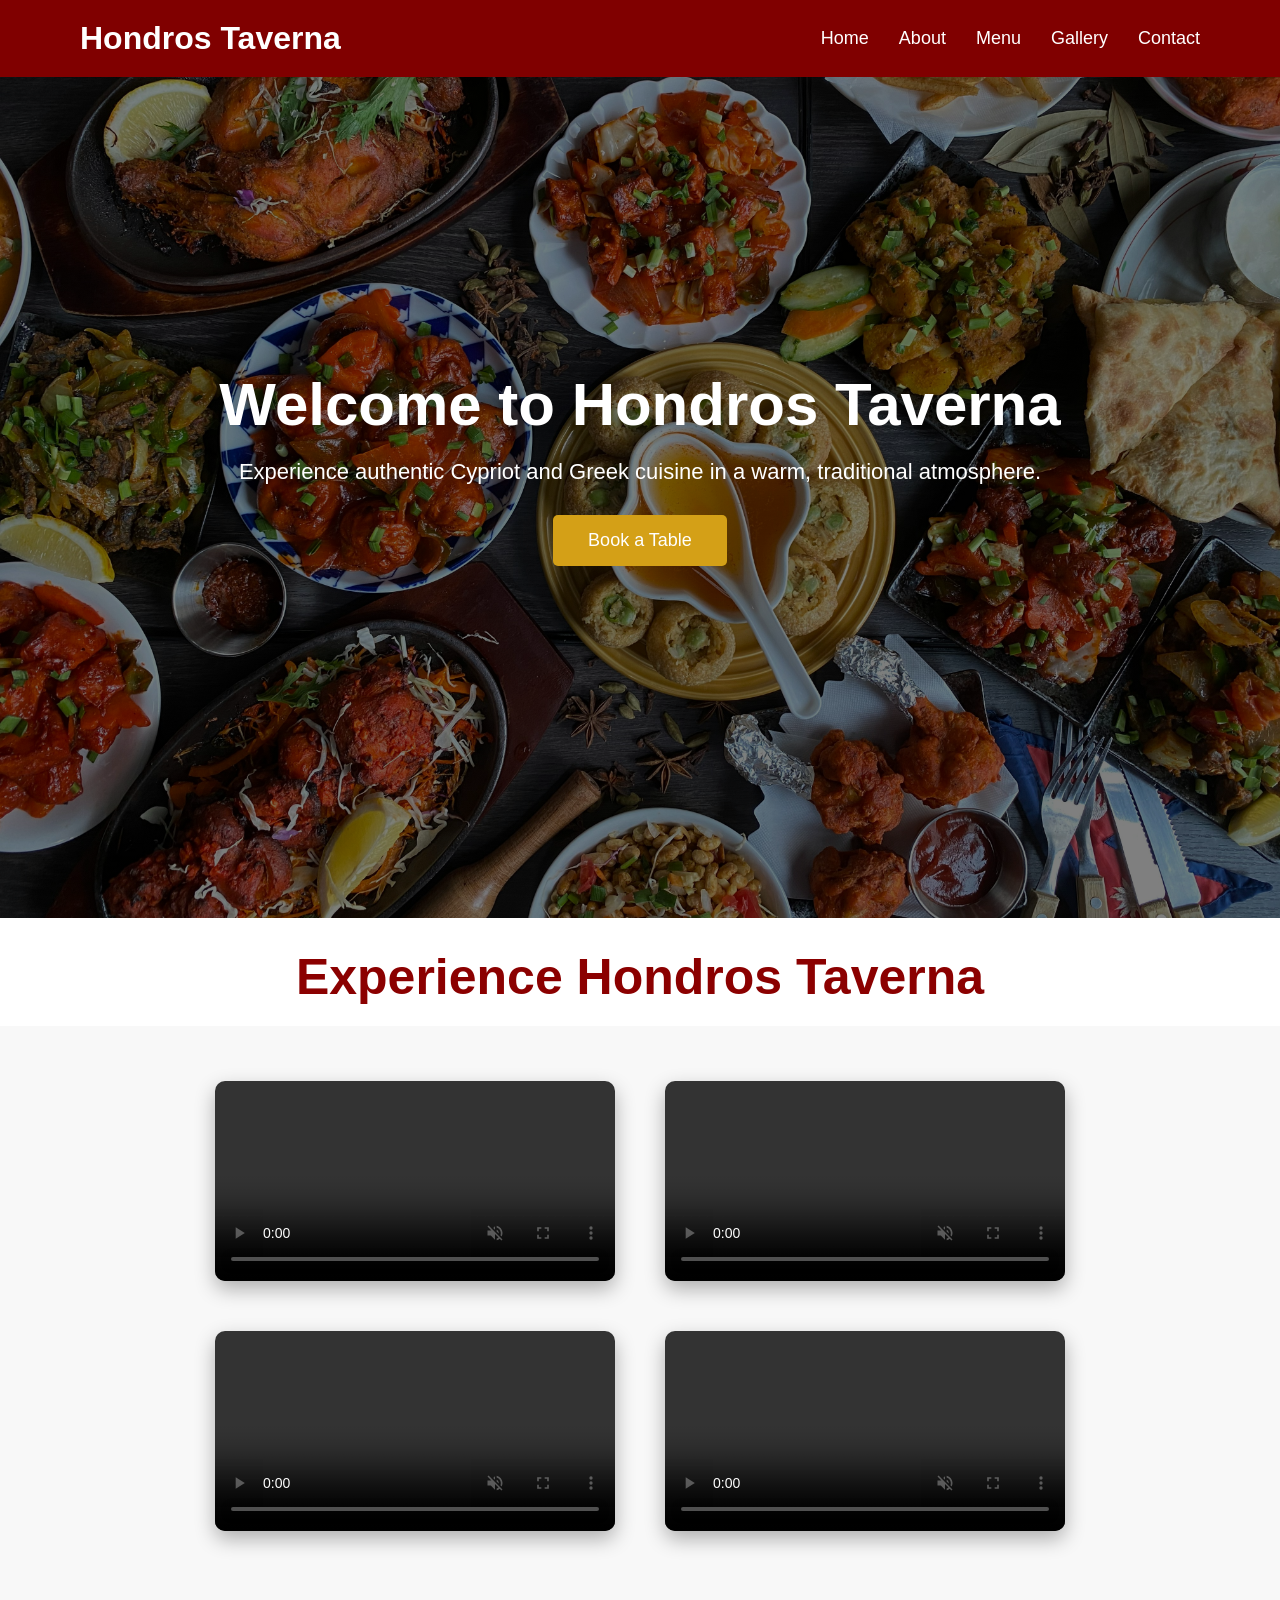
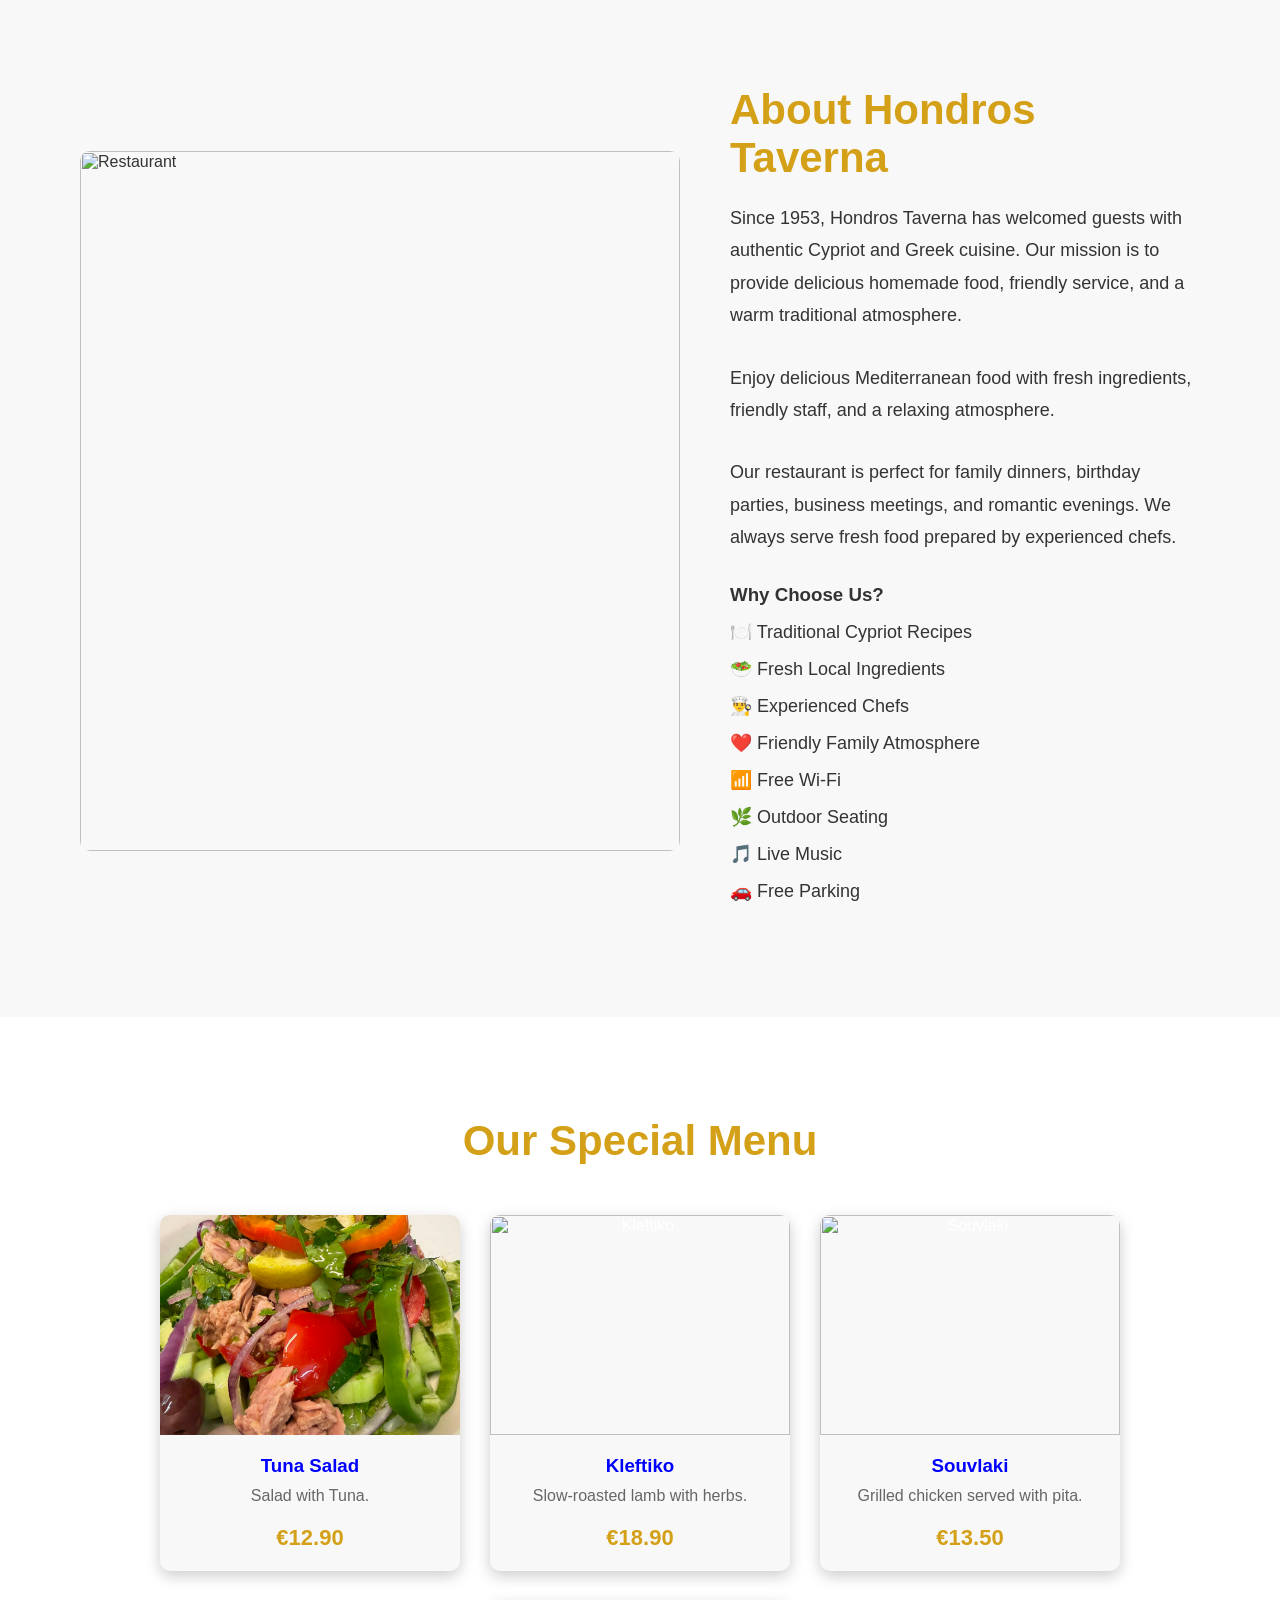
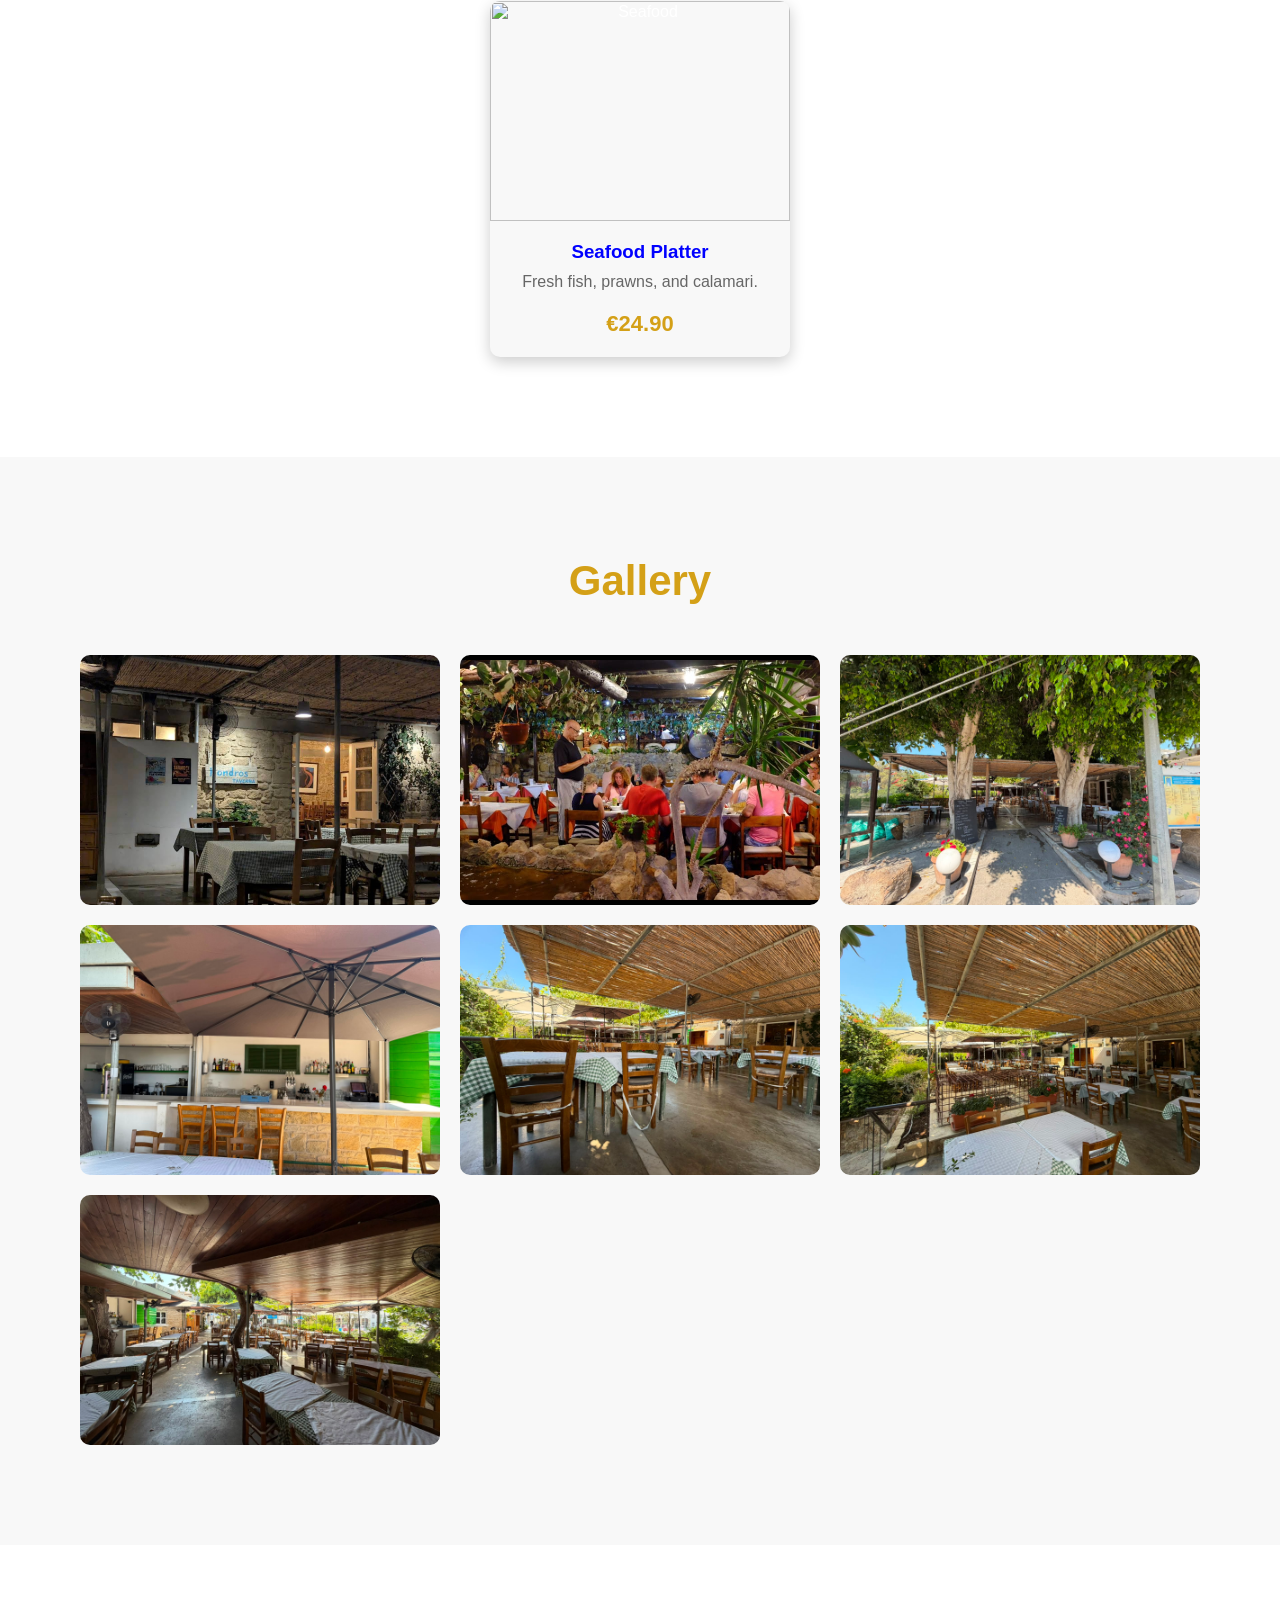
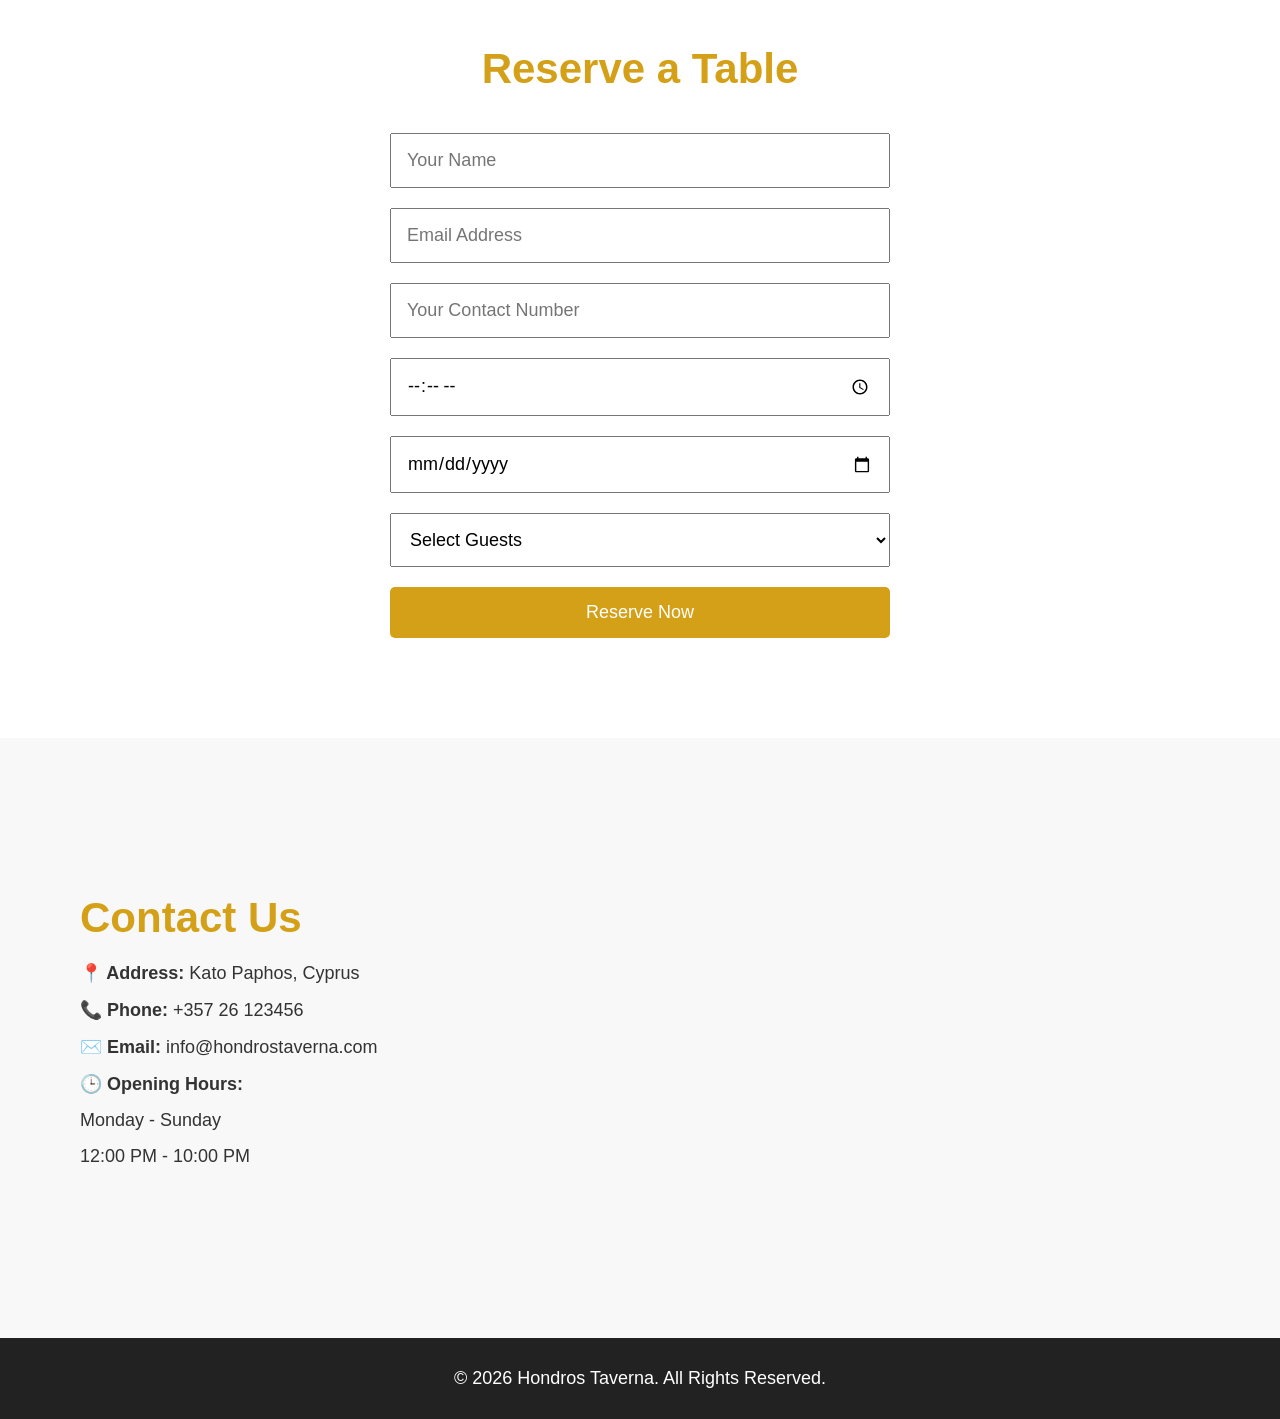
==== index.html @ 1e4c1684 "Update index.html" ====
!DOCTYPE html>
<html lang="en">
<head>
    <meta charset="UTF-8">
    <meta name="viewport" content="width=device-width, initial-scale=1.0">
    <title>Hondros Taverna</title>

    <link rel="stylesheet" href="style.css">
</head>
<body>

<header>
    <nav>
        <h2 class="logo">Hondros Taverna</h2>

        <ul>
            <li><a href="index1.html">Home</a></li>
            <li><a href="about.html">About</a></li>
            <li><a href="menu.html">Menu</a></li>
            <li><a href="gallery.html">Gallery</a></li>
            <li><a href="contact.html">Contact</a></li>
        </ul>
    </nav>
</header>

<section class="hero">

    <div class="hero-content">

        <h1>Welcome to Hondros Taverna</h1>

        <p>
            Experience authentic Cypriot and Greek cuisine in a warm,
            traditional atmosphere.
        </p>

        <button onclick="window.location.href='reservation.html'">Book a Table 
        </button>

    </div>

</section>

<section class="video-section">
    <h2>Experience Hondros Taverna</h2>
    <div class="video-container">

    <video controls autoplay muted loop>
        <source src="vvv2.mp4" type="video/mp4">
        Your browser does not support the video tag.
    </video>
    <video controls autoplay muted loop>
        <source src="vvv3.mp4" type="video/mp4">
        Your browser does not support the video tag.
    </video>
    <video controls autoplay muted loop>
        <source src="vvv4.mp4" type="video/mp4">
        Your browser does not support the video tag.
    </video>
    <video controls autoplay muted loop>
        <source src="vvv5.mp4" type="video/mp4">
        Your browser does not support the video tag.
    </video>
</div>
</section>

<section id="about" class="about">

    <div class="about-image">
        <img src="hondros.jpg.png" alt="Restaurant">
    </div>

    <div class="about-text">

        <h2>About Hondros Taverna</h2>

        <p>
            Since 1953, Hondros Taverna has welcomed guests with authentic
            Cypriot and Greek cuisine. Our mission is to provide delicious
            homemade food, friendly service, and a warm traditional atmosphere.
        </p>
        <p>Enjoy delicious Mediterranean food with fresh ingredients, friendly staff, and a relaxing atmosphere.</p>

        <p>Our restaurant is perfect for family dinners, birthday parties, business meetings, and romantic evenings. We always serve fresh food prepared by experienced chefs.</p>

        <h3>Why Choose Us?</h3>

        <ul>
            <li>🍽️ Traditional Cypriot Recipes</li>
            <li>🥗 Fresh Local Ingredients</li>
            <li>👨‍🍳 Experienced Chefs</li>
            <li>❤️ Friendly Family Atmosphere</li>
            <li>📶 Free Wi-Fi</li> 
            <li>🌿 Outdoor Seating</li>
            <li>🎵 Live Music</li>
            <li>🚗 Free Parking</li>
        
        </ul>

    </div>

</section>

<section id="menu" class="menu">

    <h2>Our Special Menu</h2>

    <div class="menu-container">


         <div class="card">
            <img src="ppp2.jpeg" alt="Kleftiko">
            <h3>Tuna Salad</h3>
            <p>Salad with Tuna.</p>
            <span>€12.90</span>
        </div>

        <div class="card">
            <img src="images/kleftiko.jpg" alt="Kleftiko">
            <h3>Kleftiko</h3>
            <p>Slow-roasted lamb with herbs.</p>
            <span>€18.90</span>
        </div>

        <div class="card">
            <img src="images/souvlaki.jpg" alt="Souvlaki">
            <h3>Souvlaki</h3>
            <p>Grilled chicken served with pita.</p>
            <span>€13.50</span>
        </div>

        <div class="card">
            <img src="images/seafood.jpg" alt="Seafood">
            <h3>Seafood Platter</h3>
            <p>Fresh fish, prawns, and calamari.</p>
            <span>€24.90</span>
        </div>

    </div>

</section>

<section id="gallery" class="gallery">

    <h2>Gallery</h2>

    <div class="gallery-container">

        <img src="WhatsApp Image 2026-07-11 at 11.46.13 PM.jpeg" alt="Restaurant">
        <img src="WhatsApp Image 2026-07-11 at 11.46.15 PM (1).jpeg" alt="Food">
        <img src="ppp4.jpeg" alt="Dining">
        <img src="ppp5.jpeg" alt="Seafood">
        <img src="ppp6.jpeg" alt="Dessert">
        <img src="ppp7.jpeg" alt="Kitchen">
         <img src="pppp8.jpeg" alt="Kitchen">
          

    </div>

</section>

<section id="reservation" class="reservation">

    <h2>Reserve a Table</h2>

    <form id="reservationForm">

        <input type="text" id="name" placeholder="Your Name">

        <input type="email" id="email" placeholder="Email Address">
        <input type="tel" id="phone" placeholder="Your Contact Number">
        <input type="time" id="time" placeholder="Reservation Time">

         <input type="date" id="date">

        <select id="guests">
            <option value="">Select Guests</option>
            <option>2 Guests</option>
            <option>4 Guests</option>
            <option>6 Guests</option>
            <option>8 Guests</option>
        </select>

        <button type="submit">Reserve Now</button>

    </form>

</section>

<section id="contact" class="contact">

    <div class="contact-info">

        <h2>Contact Us</h2>

        <p><strong>📍 Address:</strong> Kato Paphos, Cyprus</p>

        <p><strong>📞 Phone:</strong> +357 26 123456</p>

        <p><strong>✉️ Email:</strong> info@hondrostaverna.com</p>

        <p><strong>🕒 Opening Hours:</strong></p>

        <ul>
            <li>Monday - Sunday</li>
            <li>12:00 PM - 10:00 PM</li>
        </ul>

    </div>

    <div class="contact-map">

        <iframe
            src="https://www.google.com/maps?q=Paphos,Cyprus&output=embed"
            allowfullscreen=""
            loading="lazy">
        </iframe>

    </div>

</section>

<footer>

    <p>&copy; 2026 Hondros Taverna. All Rights Reserved.</p>

</footer>

<button id="topBtn">↑</button>

<script src="index1.js"></script>

</body>
</html>
---- style.css ----
*{
    margin:0;
    padding:0;
    box-sizing:border-box;
    font-family:Arial,sans-serif;
}

html{
    scroll-behavior: smooth;
}

body{
    color:white;
}

.hero{
    height:100vh;

    background-image:
    linear-gradient(rgba(0,0,0,0.5),rgba(0,0,0,0.5)),
    url("takashi-yamada-YNfDiSsuU_E-unsplash.jpg");

    background-size:cover;
    background-position:center;

    display:flex;
    justify-content:center;
    align-items:center;
}

nav{
    position:absolute;
    top:0;
    width:100%;
    background-color: maroon;

    display:flex;
    justify-content:space-between;
    align-items:center;

    padding:20px 80px;
}

.logo{
    font-size:32px;
}

nav ul{
    display:flex;
    list-style:none;
}

nav ul li{
    margin-left:30px;
}

nav ul li a{
    color:white;
    text-decoration:none;
    font-size:18px;
}

.hero-content{
    text-align:center;
}

.hero-content h1{
    font-size:60px;
    margin-bottom:20px;
}

.hero-content p{
    font-size:22px;
    margin-bottom:30px;
}

button{
    padding:15px 35px;
    border:none;
    background:#d4a017;
    color:white;
    font-size:18px;
    cursor:pointer;
    border-radius:5px;
}

button:hover{
    background:#b8860b;
}

.video-container {
    display: flex;
    flex-wrap: wrap;
    justify-content: center;
    gap: 20px;
    padding: 40px;
    background-color: #f8f8f8;
}

.video-section h2 {
    font-size: 50px;
    color: #8B0000;
    text-align: center;
    margin-bottom: 20px;
    margin-top: 30px;
}

.video-container video {
    width: 400px;
    margin: 15px;
    border-radius: 10px;
    box-shadow: 0 8px 20px rgba(0,0,0,0.3);
}

.about{
    display:flex;
    justify-content:center;
    align-items:center;
    gap:50px;

    padding:100px 80px;
    background:#f8f8f8;
    color:#333;
}

.about-image img{
    width:600px;
    height:700px ;
    border-radius:10px;
}

.about-text{
    max-width:600px;
}

.about-text h2{
    font-size:42px;
    margin-bottom:20px;
    color:#d4a017;
}

.about-text p{
    font-size:18px;
    line-height:1.8;
    margin-bottom:30px;
}

.about-text h3{
    margin-bottom:15px;
}

.about-text ul{
    list-style:none;
}

.about-text li{
    font-size:18px;
    margin-bottom:15px;
}

.menu{
    padding:100px 80px;
    background:#ffffff;
    text-align:center;
}

.menu h2{
    font-size:42px;
    color:#d4a017;
    margin-bottom:50px;
}

.menu-container{
    display:flex;
    justify-content:center;
    gap:30px;
    flex-wrap:wrap;
}

.card{
    width:300px;
    background:#f8f8f8;
    border-radius:10px;
    overflow:hidden;
    box-shadow:0 5px 15px rgba(0,0,0,.2);
    transition:.3s;
}

.card:hover{
    transform:translateY(-10px);
}

.card img{
    width:100%;
    height:220px;
    object-fit:cover;
}

.card h3{
    margin:20px 0 10px;
    color: blue;
}

.card p{
    padding:0 20px;
    color:#666;
}

.card span{
    display:block;
    font-size:22px;
    color:#d4a017;
    font-weight:bold;
    margin:20px 0;
}

.gallery{
    padding:100px 80px;
    background:#f8f8f8;
    text-align:center;
}

.gallery h2{
    font-size:42px;
    color:#d4a017;
    margin-bottom:50px;
}

.gallery-container{
    display:grid;
    grid-template-columns:repeat(3,1fr);
    gap:20px;
}

.gallery-container img{
    width:100%;
    height:250px;
    object-fit:cover;
    border-radius:10px;
    transition:0.4s;
    cursor:pointer;
}

.gallery-container img:hover{
    transform:scale(1.08);
}

.reservation{
    padding:100px 80px;
    background:#fff;
    text-align:center;
}

.reservation h2{
    font-size:42px;
    color:#d4a017;
    margin-bottom:40px;
}

#reservationForm{
    max-width:500px;
    margin:auto;
}

#reservationForm input,
#reservationForm select{
    width:100%;
    padding:15px;
    margin-bottom:20px;
    font-size:18px;
}

#reservationForm button{
    width:100%;
}

.contact{
    display:flex;
    justify-content:space-between;
    align-items:center;
    gap:40px;

    padding:100px 80px;
    background:#f8f8f8;
}

.contact-info{
    width:45%;
}

.contact-info h2{
    color:#d4a017;
    font-size:42px;
    margin-bottom:20px;
}

.contact-info p,
.contact-info li{
    font-size:18px;
    margin-bottom:15px;
    color:#333;
}

.contact-info ul{
    list-style:none;
    padding:0;
}

.contact-map{
    width:55%;
}

.contact-map iframe{
    width:100%;
    height:400px;
    border:0;
    border-radius:10px;
}

footer{
    background:#222;
    color:white;
    text-align:center;
    padding:30px;
}

footer p{
    font-size:18px;
}

html{
    scroll-behavior:smooth;
}

#topBtn{
    position:fixed;
    bottom:30px;
    right:30px;

    display:none;

    padding:15px 20px;

    font-size:20px;

    border:none;

    border-radius:50%;

    background:#d4a017;

    color:white;

    cursor:pointer;
}

@media(max-width:768px){

    nav{
        flex-direction:column;
    }

    nav ul{
        flex-direction:column;
        margin-top:20px;
    }

    .about,
    .contact{
        flex-direction:column;
    }

    .about-image img{
        width:100%;
    }

    .contact-info,
    .contact-map{
        width:100%;
    }

    .gallery-container{
        grid-template-columns:1fr;
    }

    .menu-container{
        flex-direction:column;
        align-items:center;
    }

}
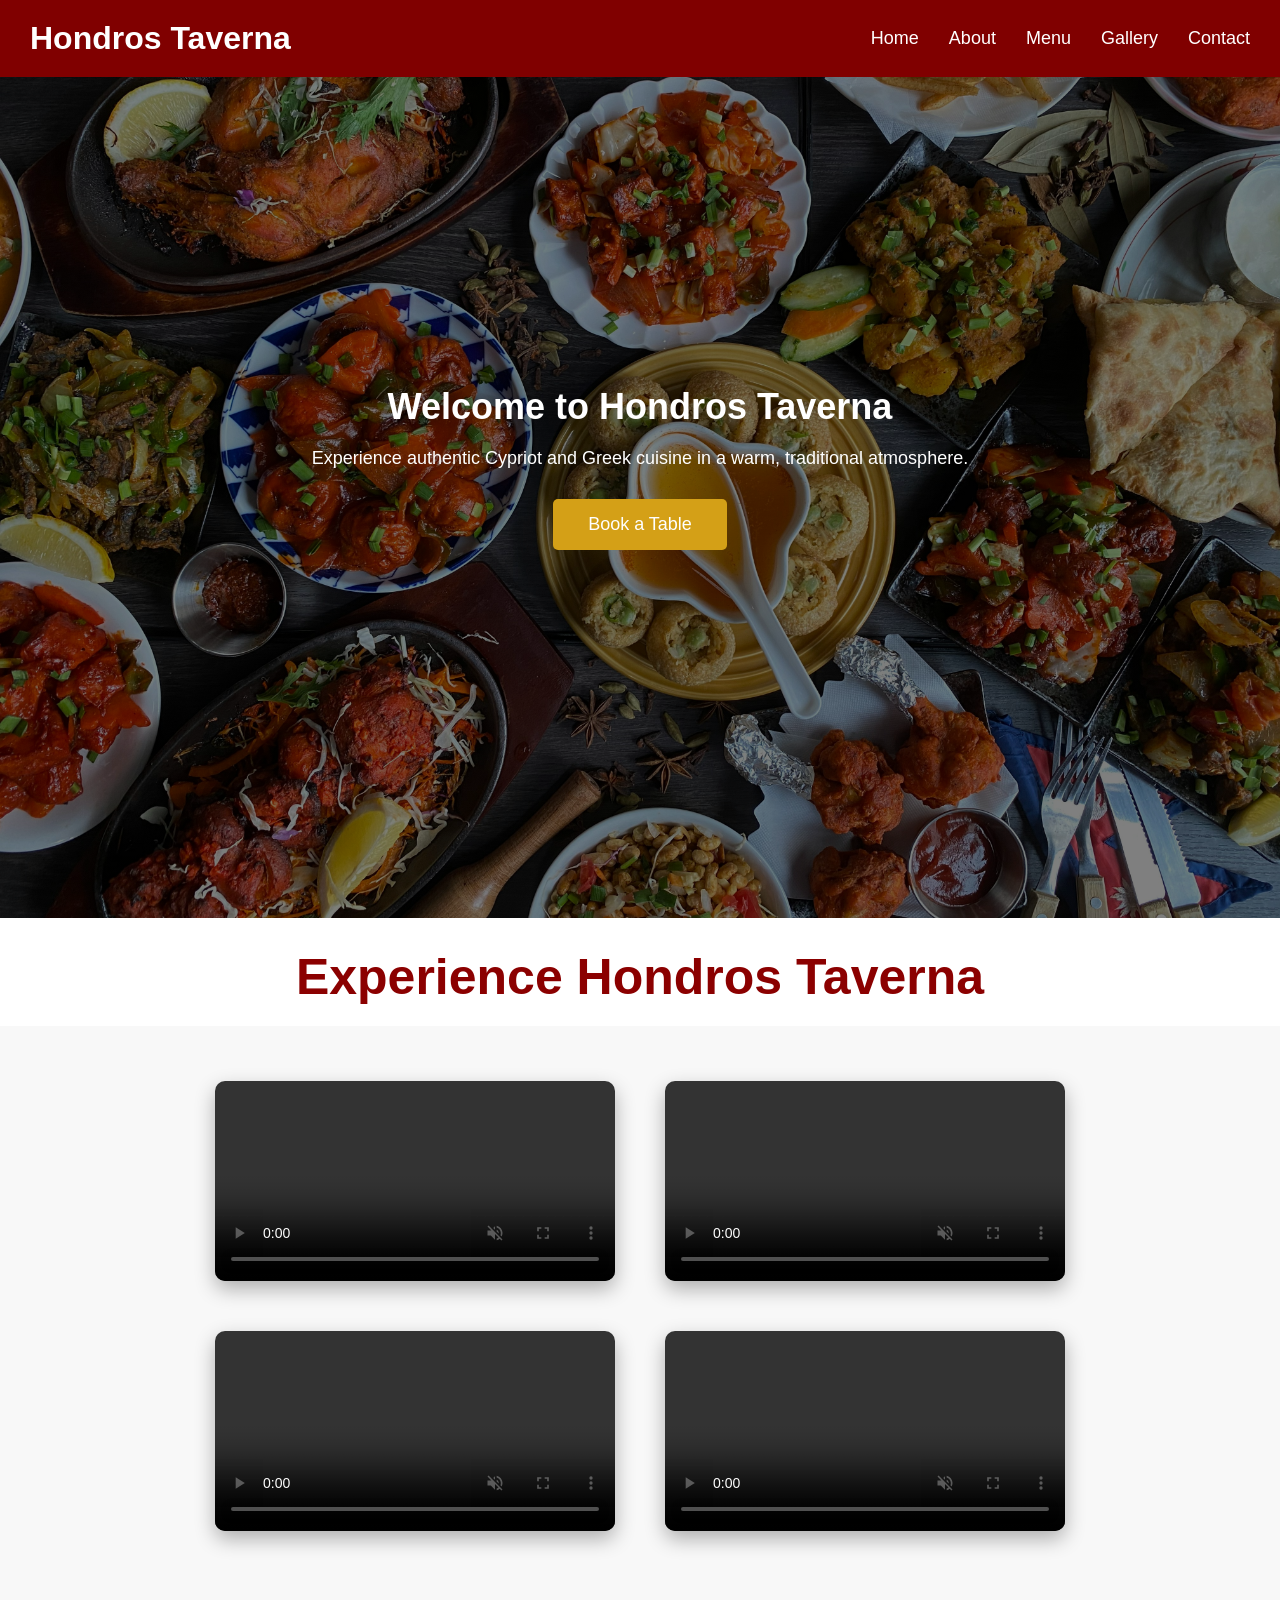
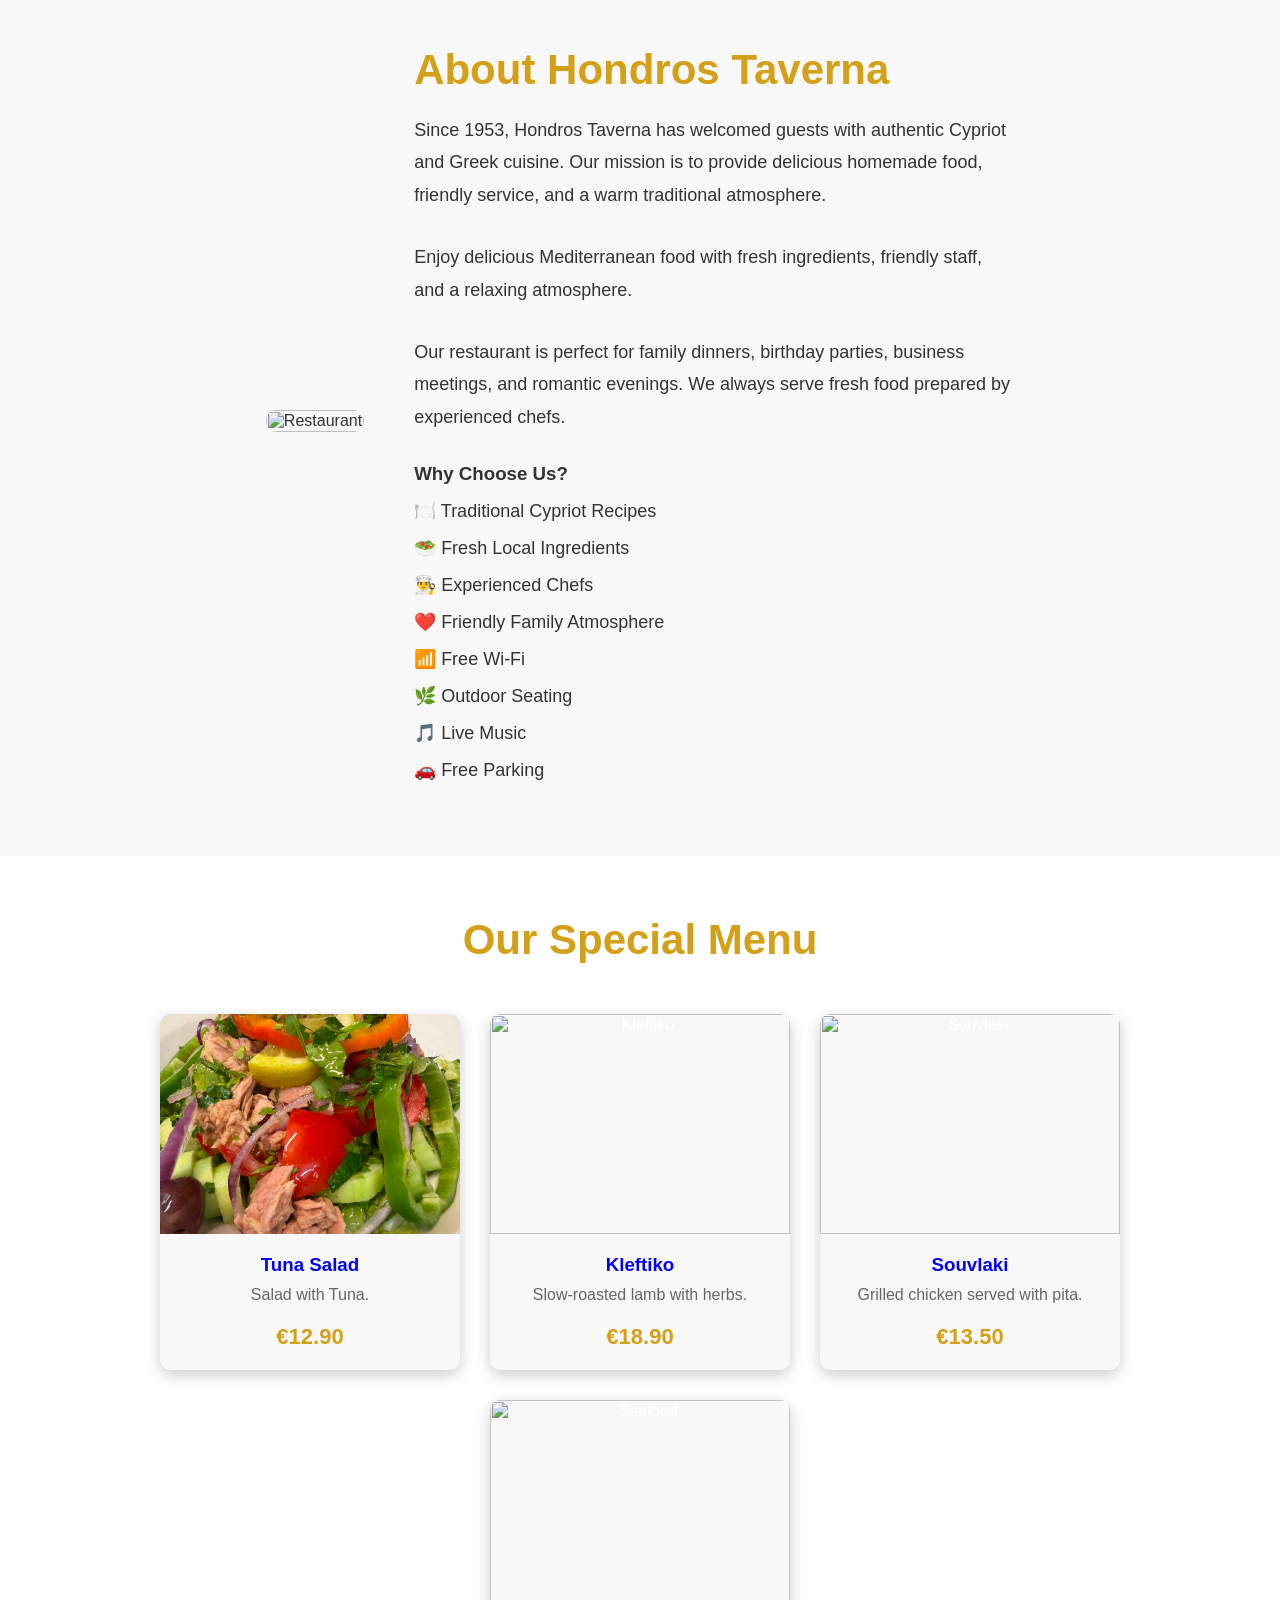
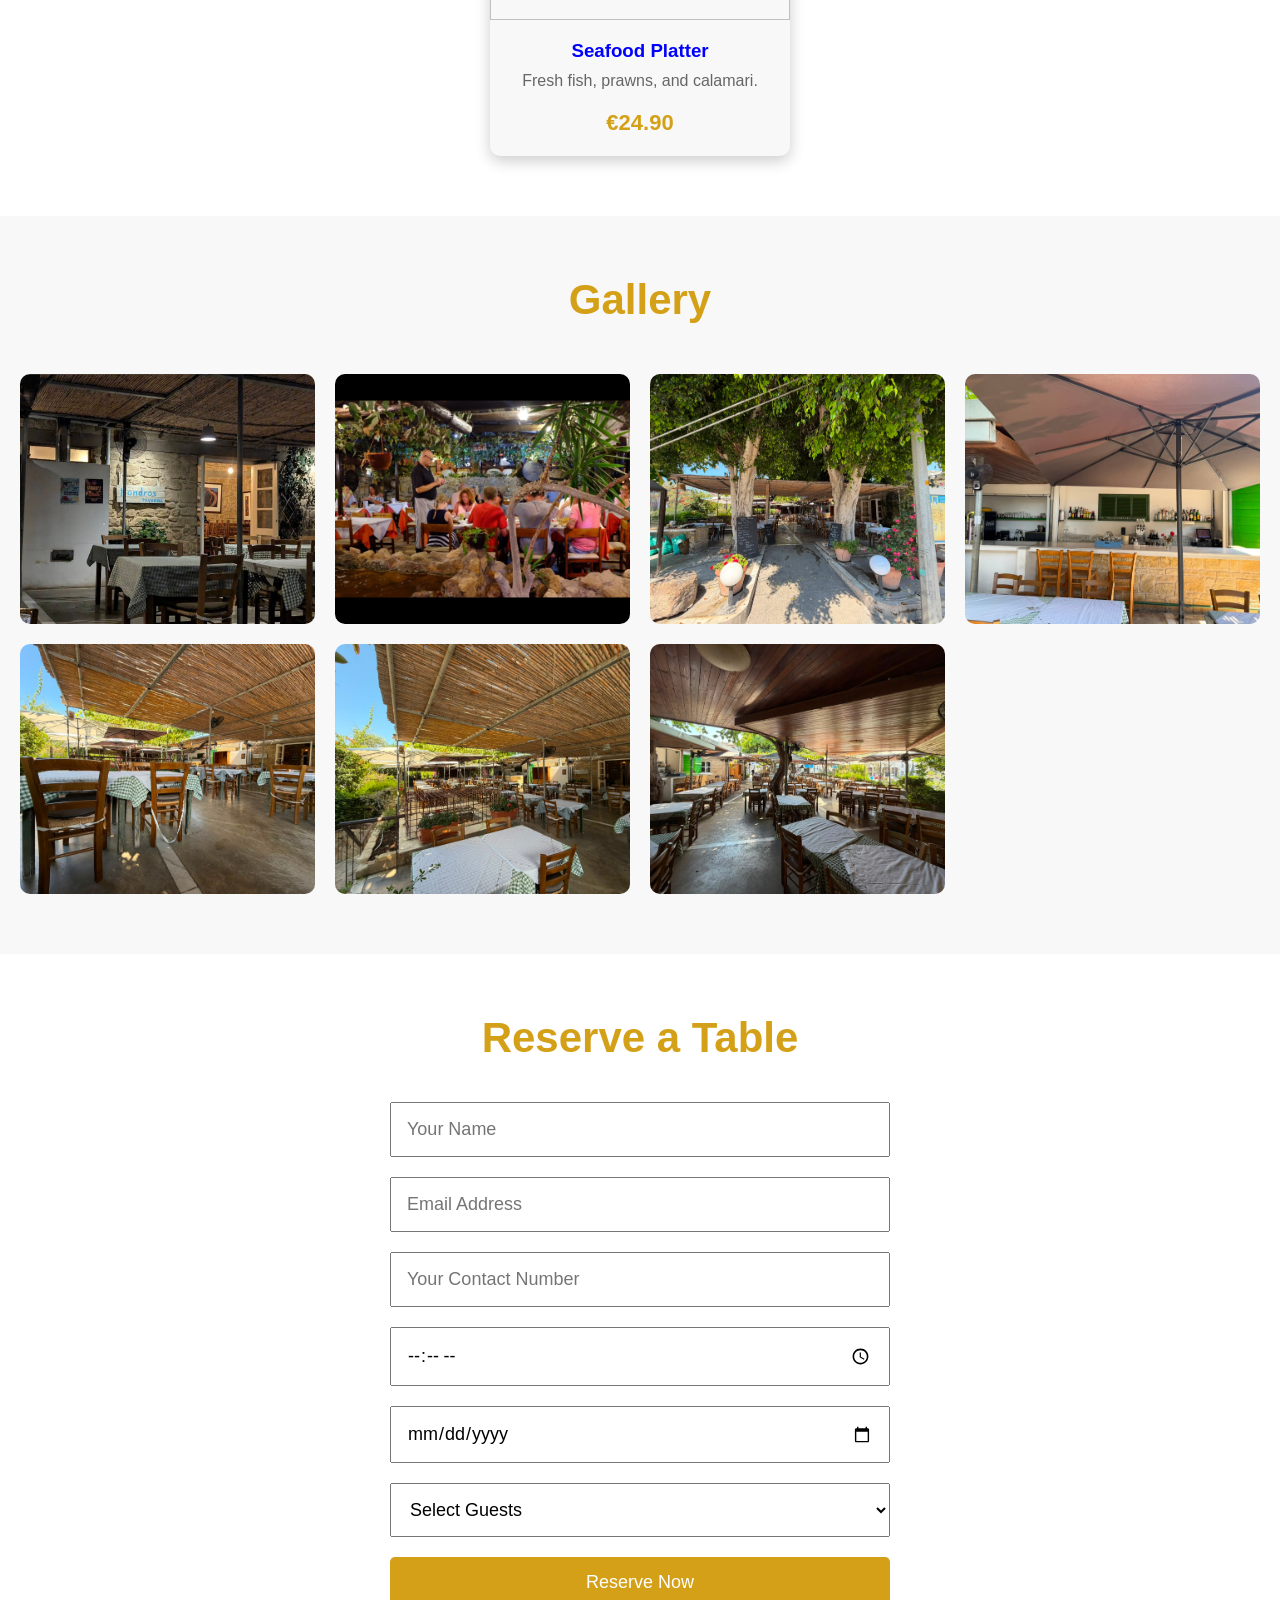
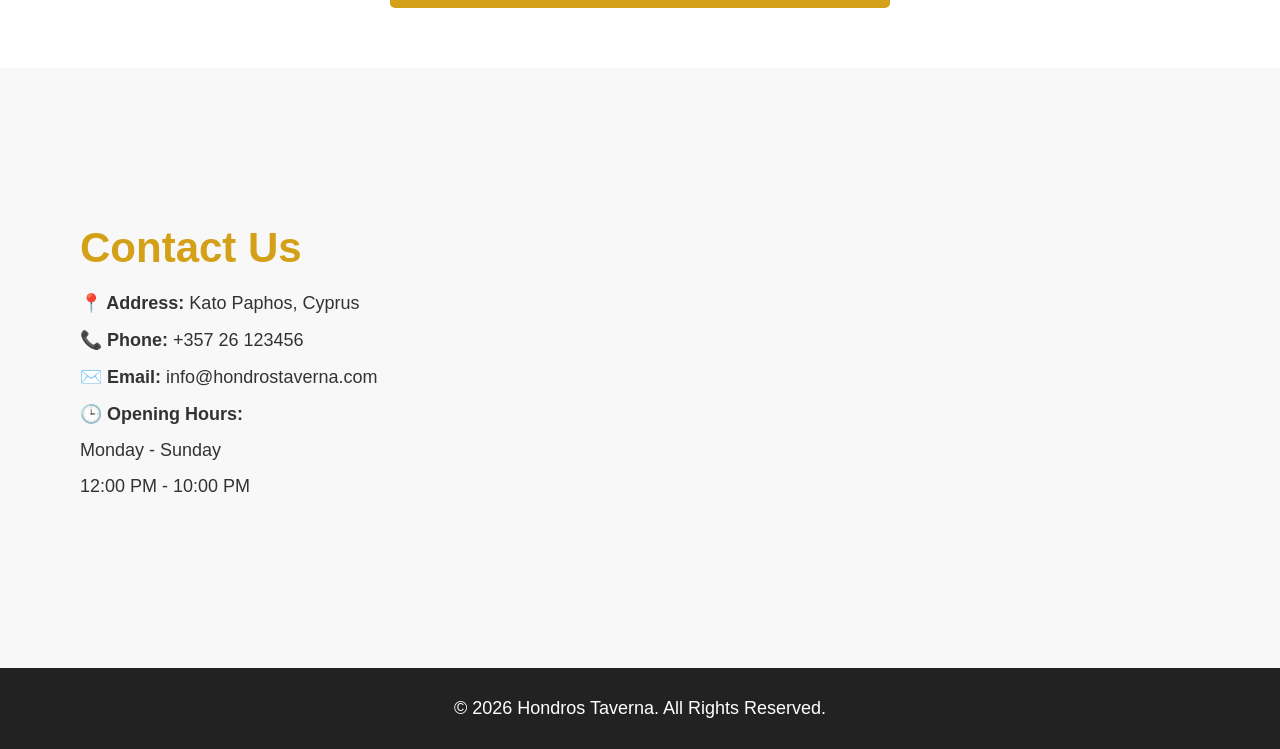
==== commit e1e0d3d0: "Update index.html" ====
--- a/index.html
+++ b/index.html
@@ -14,7 +14,7 @@
         <h2 class="logo">Hondros Taverna</h2>
 
         <ul>
-            <li><a href="index1.html">Home</a></li>
+            <li><a href="index.html">Home</a></li>
             <li><a href="about.html">About</a></li>
             <li><a href="menu.html">Menu</a></li>
             <li><a href="gallery.html">Gallery</a></li>
--- a/style.css
+++ b/style.css
@@ -38,7 +38,7 @@
     justify-content:space-between;
     align-items:center;
 
-    padding:20px 80px;
+    padding:20px 30px;
 }
 
 .logo{
@@ -65,12 +65,12 @@
 }
 
 .hero-content h1{
-    font-size:60px;
+    font-size:36px;
     margin-bottom:20px;
 }
 
 .hero-content p{
-    font-size:22px;
+    font-size:18px;
     margin-bottom:30px;
 }
 
@@ -106,10 +106,12 @@
 }
 
 .video-container video {
-    width: 400px;
+    width: 100%;
+    max-width: 400px;
     margin: 15px;
     border-radius: 10px;
     box-shadow: 0 8px 20px rgba(0,0,0,0.3);
+    height: auto;
 }
 
 .about{
@@ -118,14 +120,14 @@
     align-items:center;
     gap:50px;
 
-    padding:100px 80px;
+    padding:60px 20px;
     background:#f8f8f8;
     color:#333;
 }
 
 .about-image img{
-    width:600px;
-    height:700px ;
+    width: 100%;
+    height: auto;
     border-radius:10px;
 }
 
@@ -159,7 +161,7 @@
 }
 
 .menu{
-    padding:100px 80px;
+    padding:60px 20px;
     background:#ffffff;
     text-align:center;
 }
@@ -215,7 +217,7 @@
 }
 
 .gallery{
-    padding:100px 80px;
+    padding:60px 20px;
     background:#f8f8f8;
     text-align:center;
 }
@@ -228,7 +230,7 @@
 
 .gallery-container{
     display:grid;
-    grid-template-columns:repeat(3,1fr);
+    grid-template-columns:repeat(auto-fit,minmax(250px,1fr));
     gap:20px;
 }
 
@@ -246,7 +248,7 @@
 }
 
 .reservation{
-    padding:100px 80px;
+    padding:60px 20px;
     background:#fff;
     text-align:center;
 }
@@ -357,7 +359,30 @@
 @media(max-width:768px){
 
     nav{
+        padding: 15px;
         flex-direction:column;
+    }
+    .logo{
+        font-size: 26px;
+    }
+    button{
+        width: 100%;
+        max-width: 300px;
+    }
+
+    nav ul li{
+        margin: 10px 0;
+    }
+    .hero{
+        padding: 20px;
+    }
+
+    .hero-content h1{
+        font-size: 36px;
+    }
+
+    .hero-content p{
+        font-size: 18px;
     }
 
     nav ul{
@@ -365,13 +390,24 @@
         margin-top:20px;
     }
 
+    .video-container{
+        padding: 20px;
+    }
+
+    .card{
+        width: 100%;
+        max-width: 350px;
+    }
+
     .about,
     .contact{
+        padding: 50px 20px;
         flex-direction:column;
     }
 
     .about-image img{
         width:100%;
+        height: auto;
     }
 
     .contact-info,
@@ -380,7 +416,7 @@
     }
 
     .gallery-container{
-        grid-template-columns:1fr;
+        grid-template-columns:repeat(auto-fit,minmax(250px, 1fr));
     }
 
     .menu-container{
@@ -388,4 +424,13 @@
         align-items:center;
     }
 
-}   +    .contact-info h2,
+    .about-text h2,
+    .menu h2,
+    .gallery h2,
+    .reservation h2,
+    .video-section h2{
+        font-size: 30px;
+    }
+
+}   
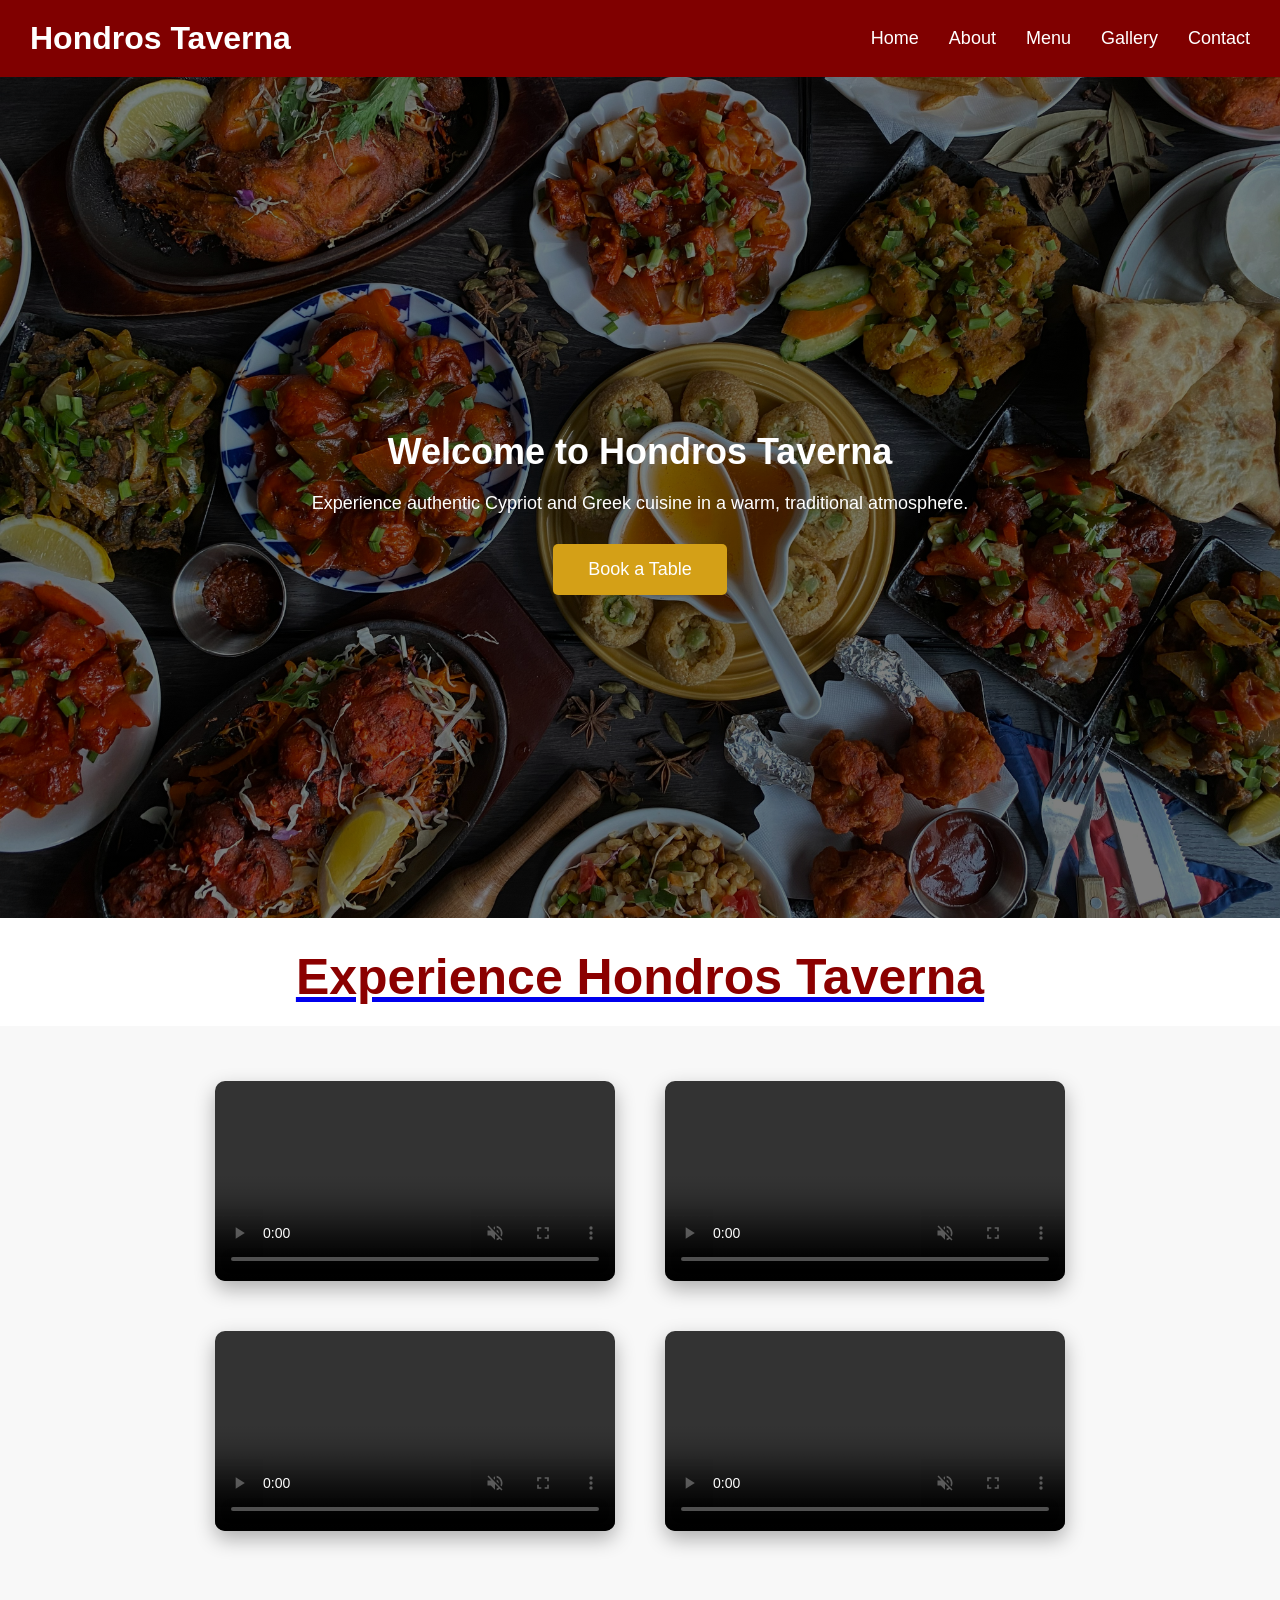
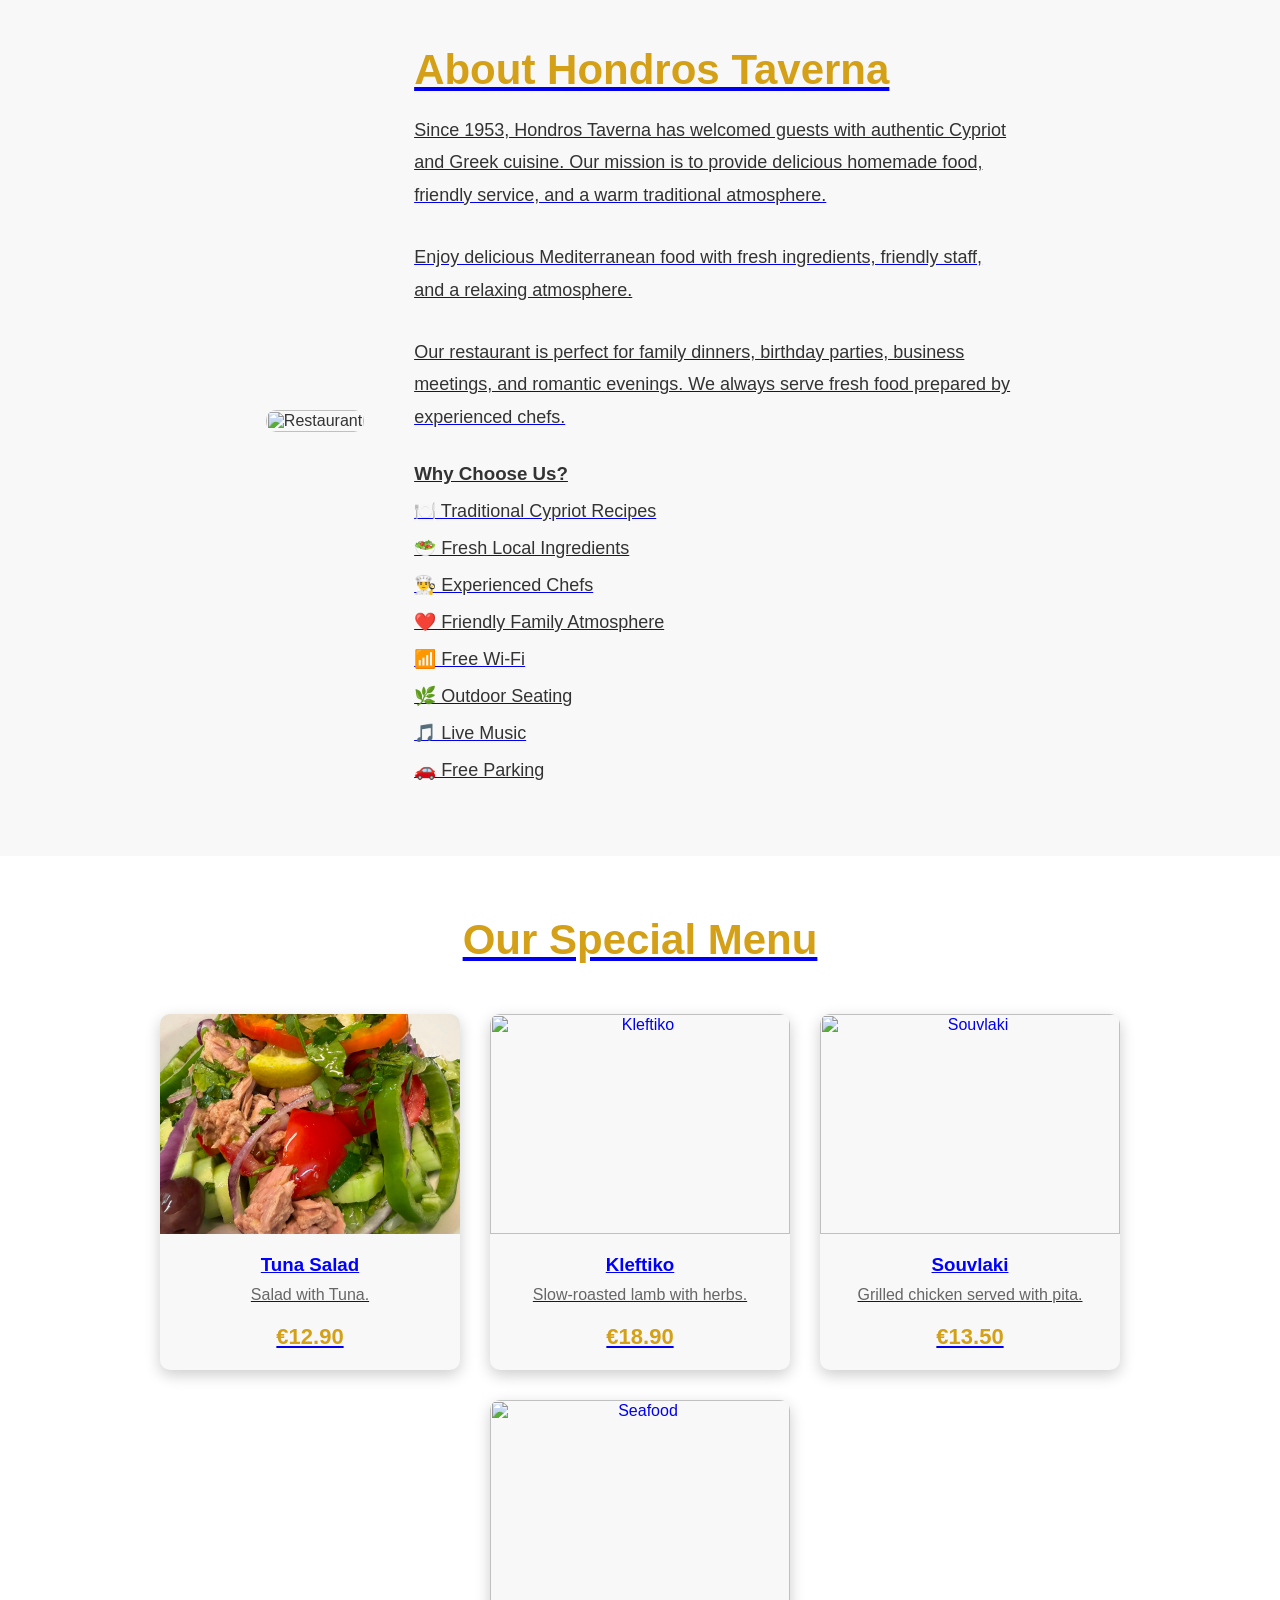
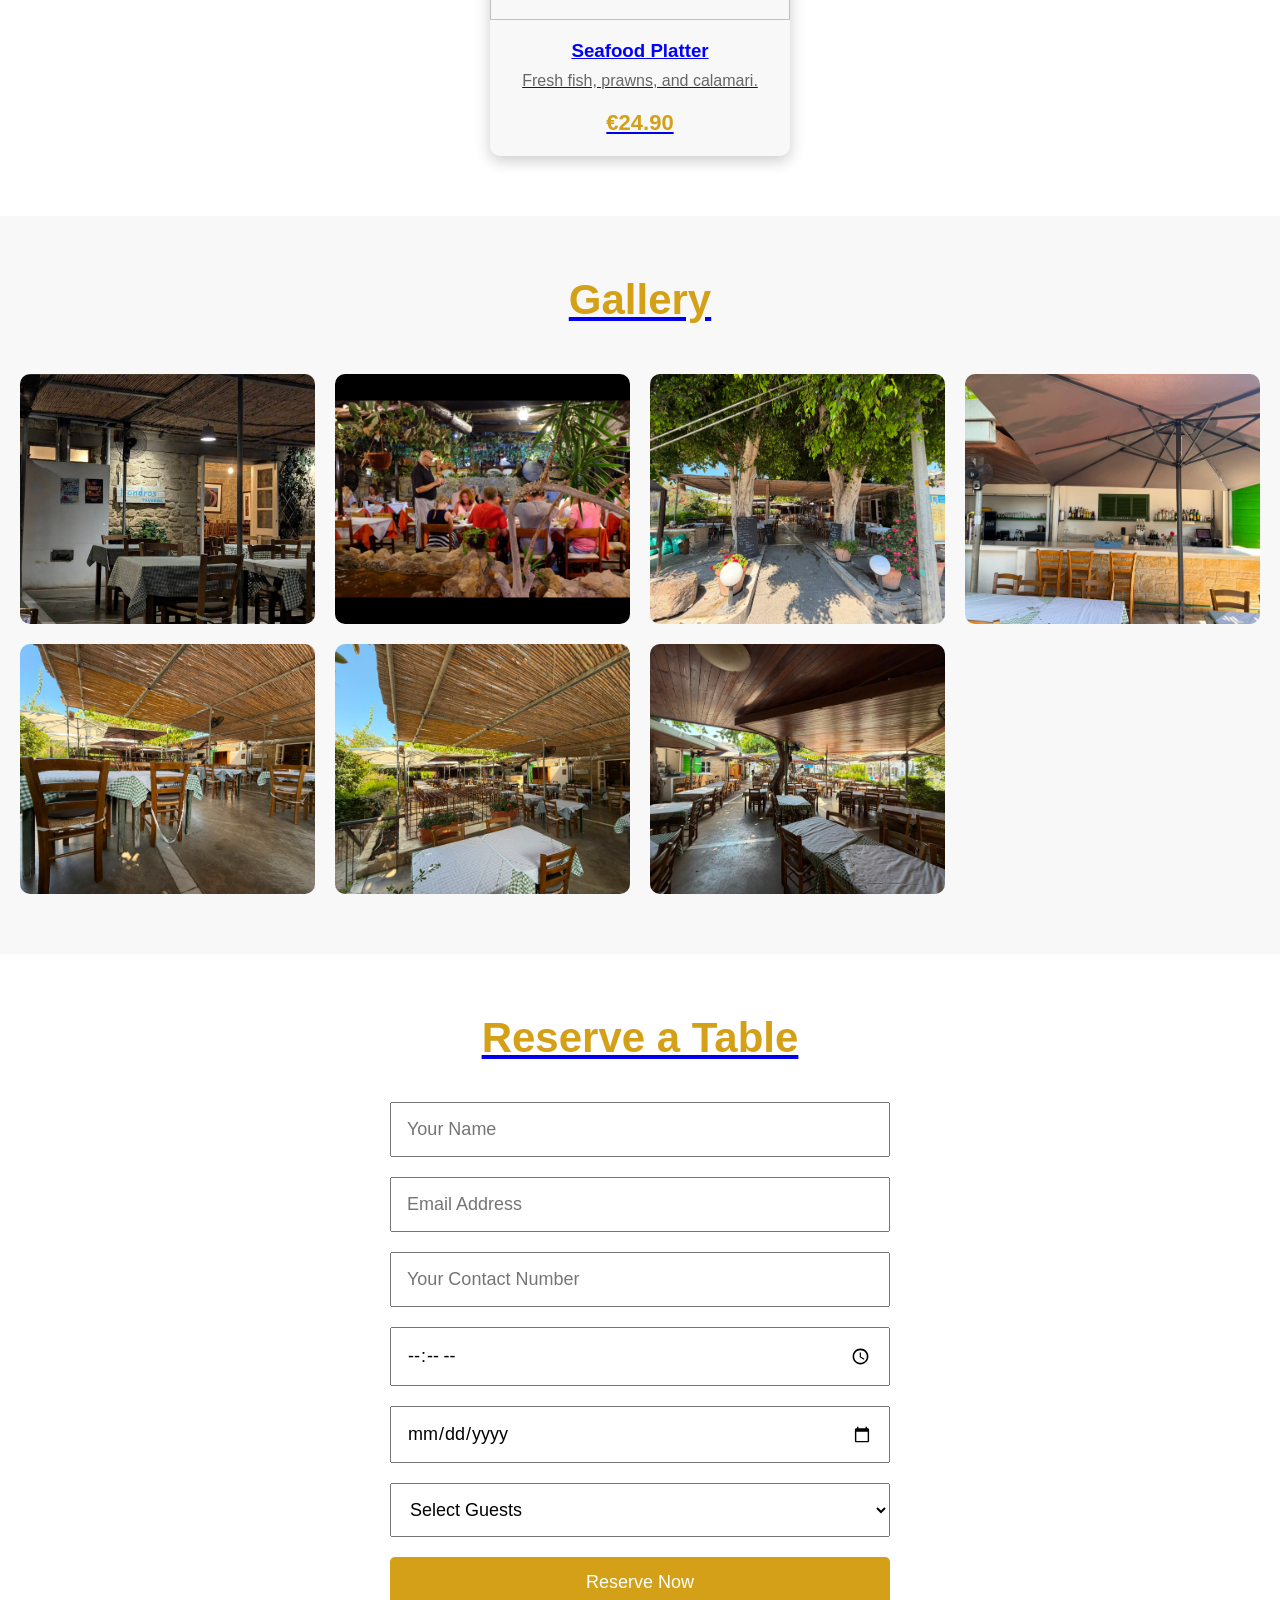
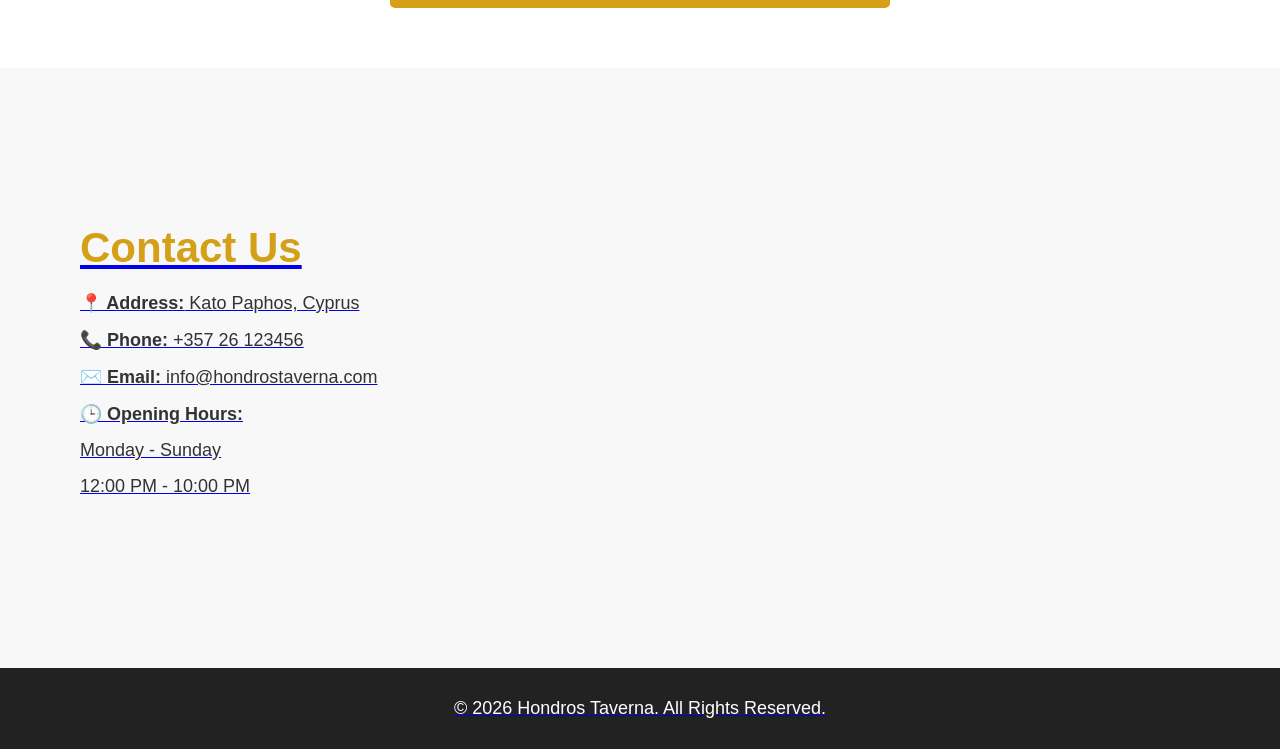
==== commit 82129634: "Update index.html" ====
--- a/index.html
+++ b/index.html
@@ -33,9 +33,8 @@
             Experience authentic Cypriot and Greek cuisine in a warm,
             traditional atmosphere.
         </p>
-
-        <button onclick="window.location.href='reservation.html'">Book a Table 
-        </button>
+          <a href="reservation.html#reservation">
+               <button>Book a Table</button>
 
     </div>
 
@@ -165,13 +164,14 @@
 
     <form id="reservationForm">
 
-        <input type="text" id="name" placeholder="Your Name">
-
-        <input type="email" id="email" placeholder="Email Address">
-        <input type="tel" id="phone" placeholder="Your Contact Number">
-        <input type="time" id="time" placeholder="Reservation Time">
-
-         <input type="date" id="date">
+        <input type="text" id="name" name="name" placeholder="Your Name">
+
+        <input type="email" id="email"  name="email" placeholder="Email Address">
+        <input type="tel" id="phone"  name="phone" placeholder="Your Contact Number">
+        <input type="time" id="time"  name="time" placeholder="Reservation Time">
+
+         <input type="date" name="date" id="date">
+
 
         <select id="guests">
             <option value="">Select Guests</option>
@@ -230,5 +230,7 @@
 
 <script src="index1.js"></script>
 
+    <script src="https://cdn.jsdelivr.net/npm/@emailjs/browser@4/dist/email.min.js"></script>
+    <button id="topBtn">↑</button>
 </body>
 </html>
--- a/style.css
+++ b/style.css
@@ -14,6 +14,7 @@
 }
 
 .hero{
+    padding-top:90px;
     height:100vh;
 
     background-image:
@@ -29,8 +30,9 @@
 }
 
 nav{
-    position:absolute;
+    position:fixed;
     top:0;
+    left:0;
     width:100%;
     background-color: maroon;
 
@@ -39,6 +41,7 @@
     align-items:center;
 
     padding:20px 30px;
+    Z-index:1000;
 }
 
 .logo{
@@ -48,9 +51,13 @@
 nav ul{
     display:flex;
     list-style:none;
+    justify-content:center;
+    flex-wrap: wrap;
+    gap:15px:
 }
 
 nav ul li{
+    display:inline-block;
     margin-left:30px;
 }
 
@@ -248,9 +255,14 @@
 }
 
 .reservation{
+    padding-top:120px;
     padding:60px 20px;
     background:#fff;
     text-align:center;
+}
+
+#reservation{
+    scroll-margin-top:100px;
 }
 
 .reservation h2{
@@ -386,7 +398,9 @@
     }
 
     nav ul{
+        display:flex;
         flex-direction:column;
+        gap:15px;
         margin-top:20px;
     }
 
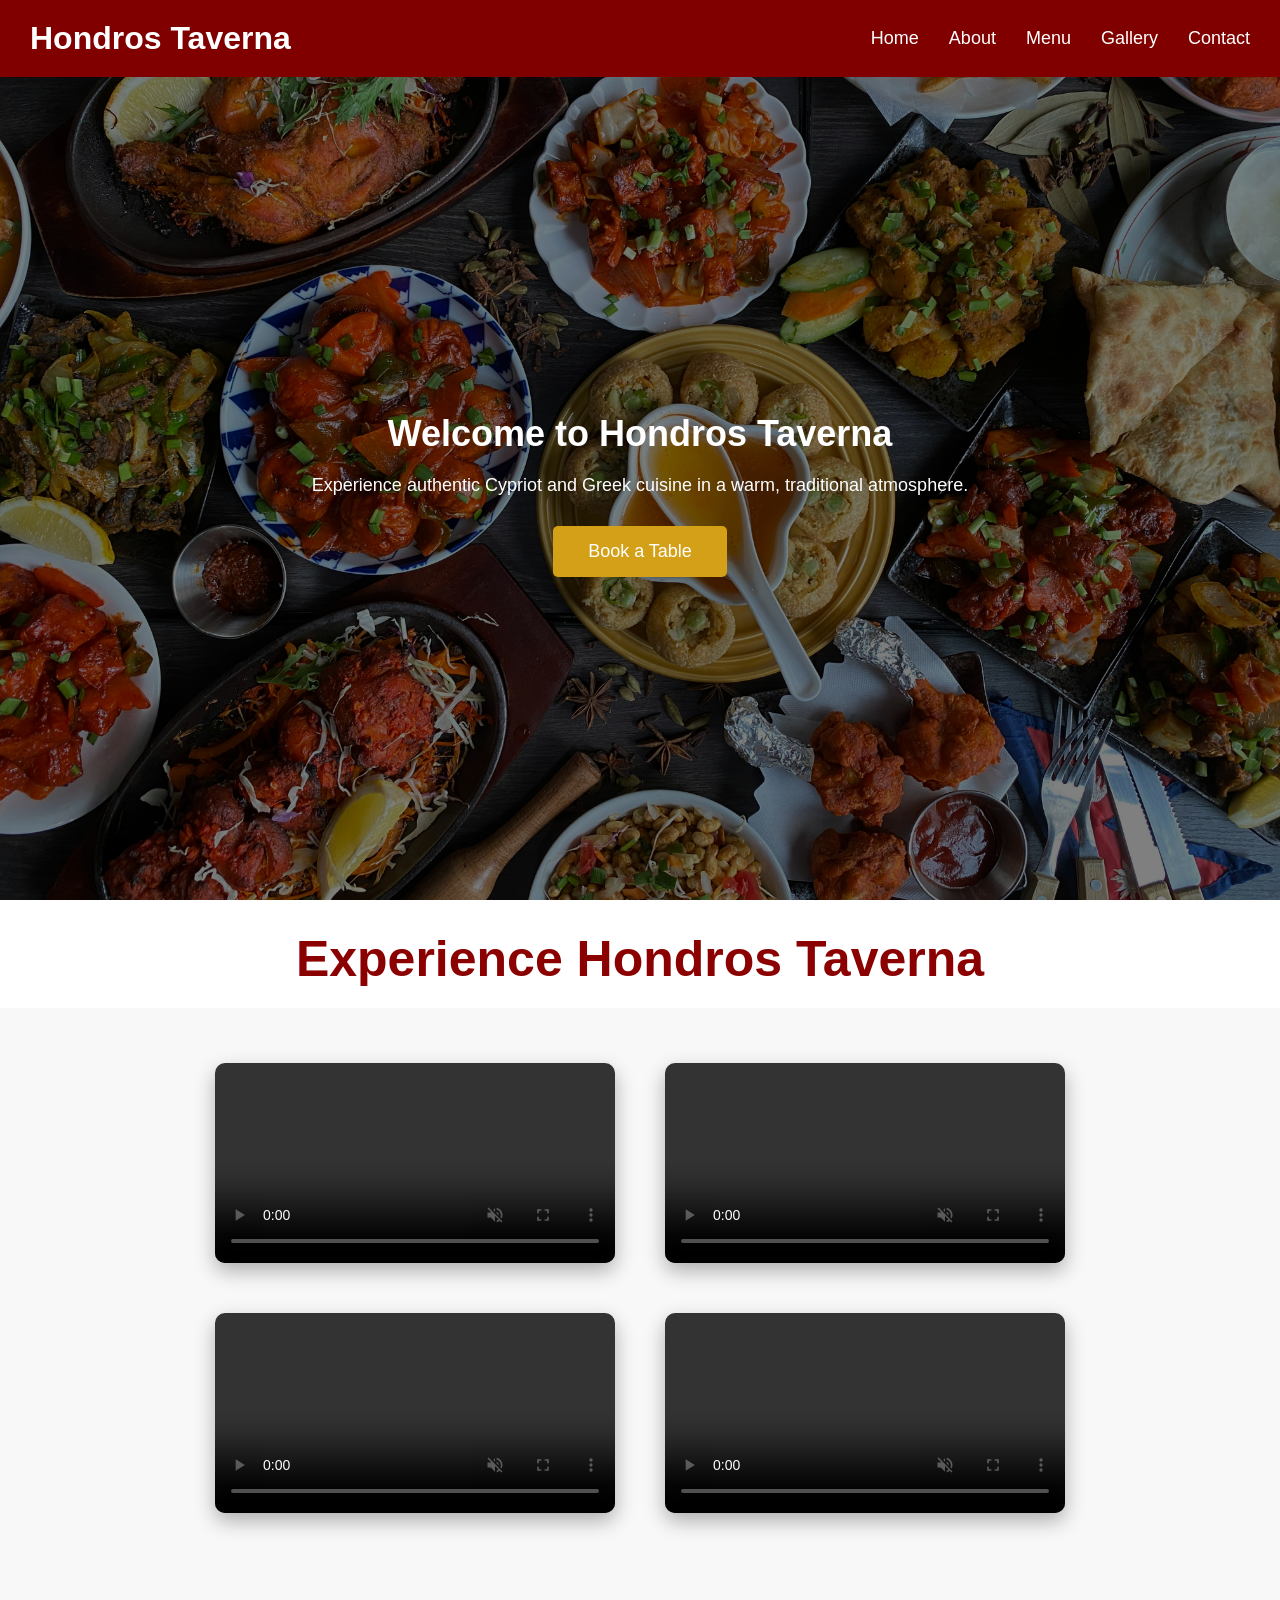
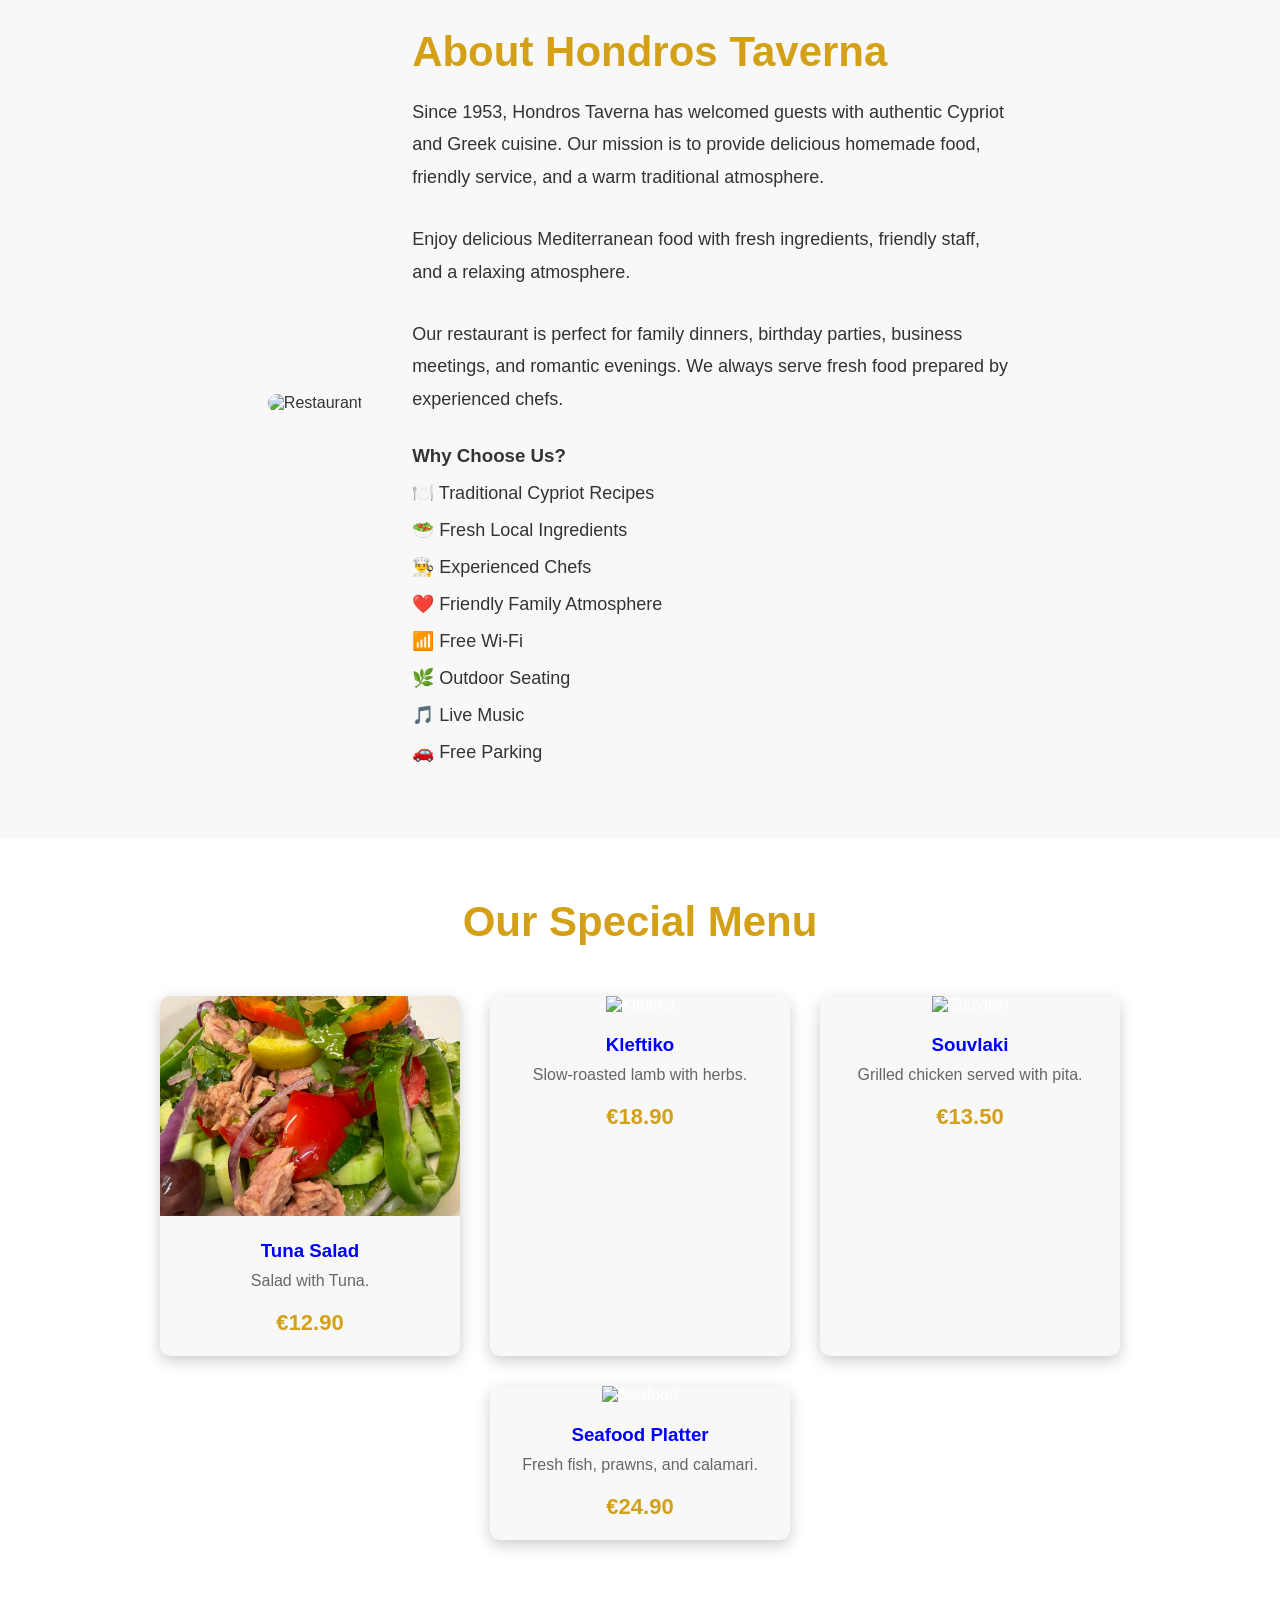
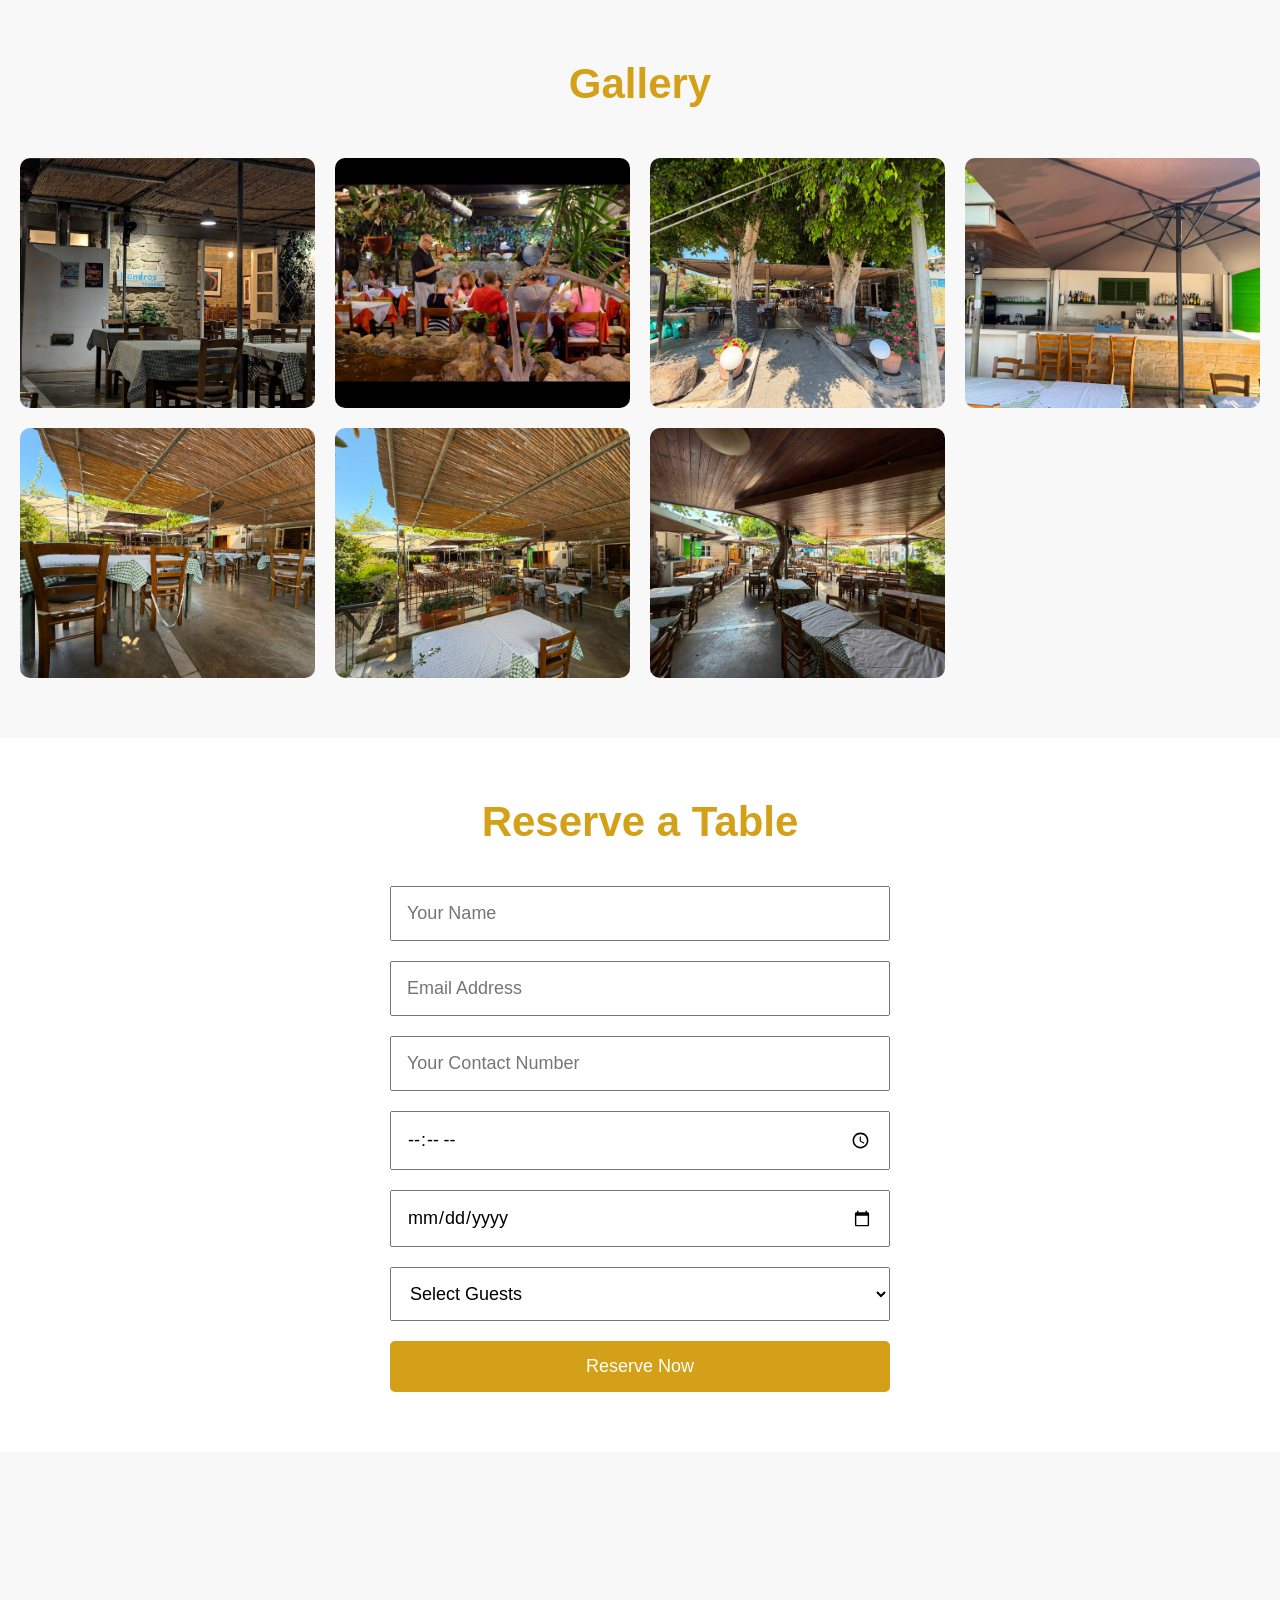
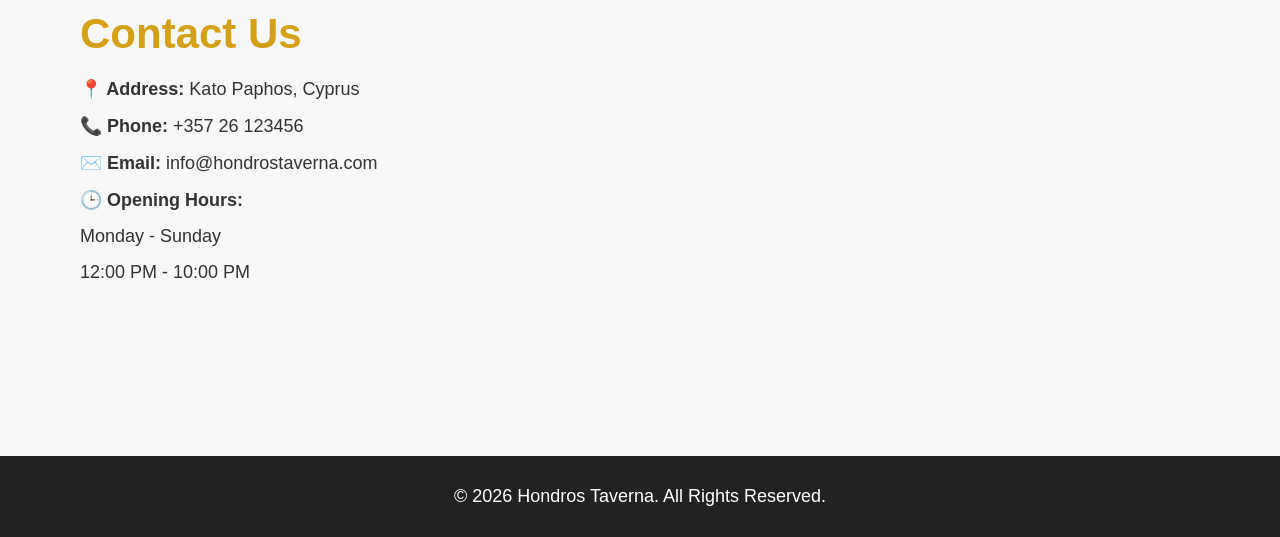
==== commit c7103b8d: "Update index.html" ====
--- a/index.html
+++ b/index.html
@@ -1,4 +1,4 @@
-!DOCTYPE html>
+<!DOCTYPE html>
 <html lang="en">
 <head>
     <meta charset="UTF-8">
@@ -33,8 +33,9 @@
             Experience authentic Cypriot and Greek cuisine in a warm,
             traditional atmosphere.
         </p>
-          <a href="reservation.html#reservation">
-               <button>Book a Table</button>
+          <a href="#reservation">
+               <button>Book a Table</button> 
+          </a>
 
     </div>
 
@@ -44,19 +45,19 @@
     <h2>Experience Hondros Taverna</h2>
     <div class="video-container">
 
-    <video controls autoplay muted loop>
+    <video controls muted loop playsinline>
         <source src="vvv2.mp4" type="video/mp4">
         Your browser does not support the video tag.
     </video>
-    <video controls autoplay muted loop>
+   <video controls muted loop playsinline>
         <source src="vvv3.mp4" type="video/mp4">
         Your browser does not support the video tag.
     </video>
-    <video controls autoplay muted loop>
+   <video controls muted loop playsinline>
         <source src="vvv4.mp4" type="video/mp4">
         Your browser does not support the video tag.
     </video>
-    <video controls autoplay muted loop>
+    <video controls muted loop playsinline>
         <source src="vvv5.mp4" type="video/mp4">
         Your browser does not support the video tag.
     </video>
@@ -228,9 +229,10 @@
 
 <button id="topBtn">↑</button>
 
-<script src="index1.js"></script>
+
 
     <script src="https://cdn.jsdelivr.net/npm/@emailjs/browser@4/dist/email.min.js"></script>
-    <button id="topBtn">↑</button>
+    <script src="index1.js"></script>
+   
 </body>
 </html>
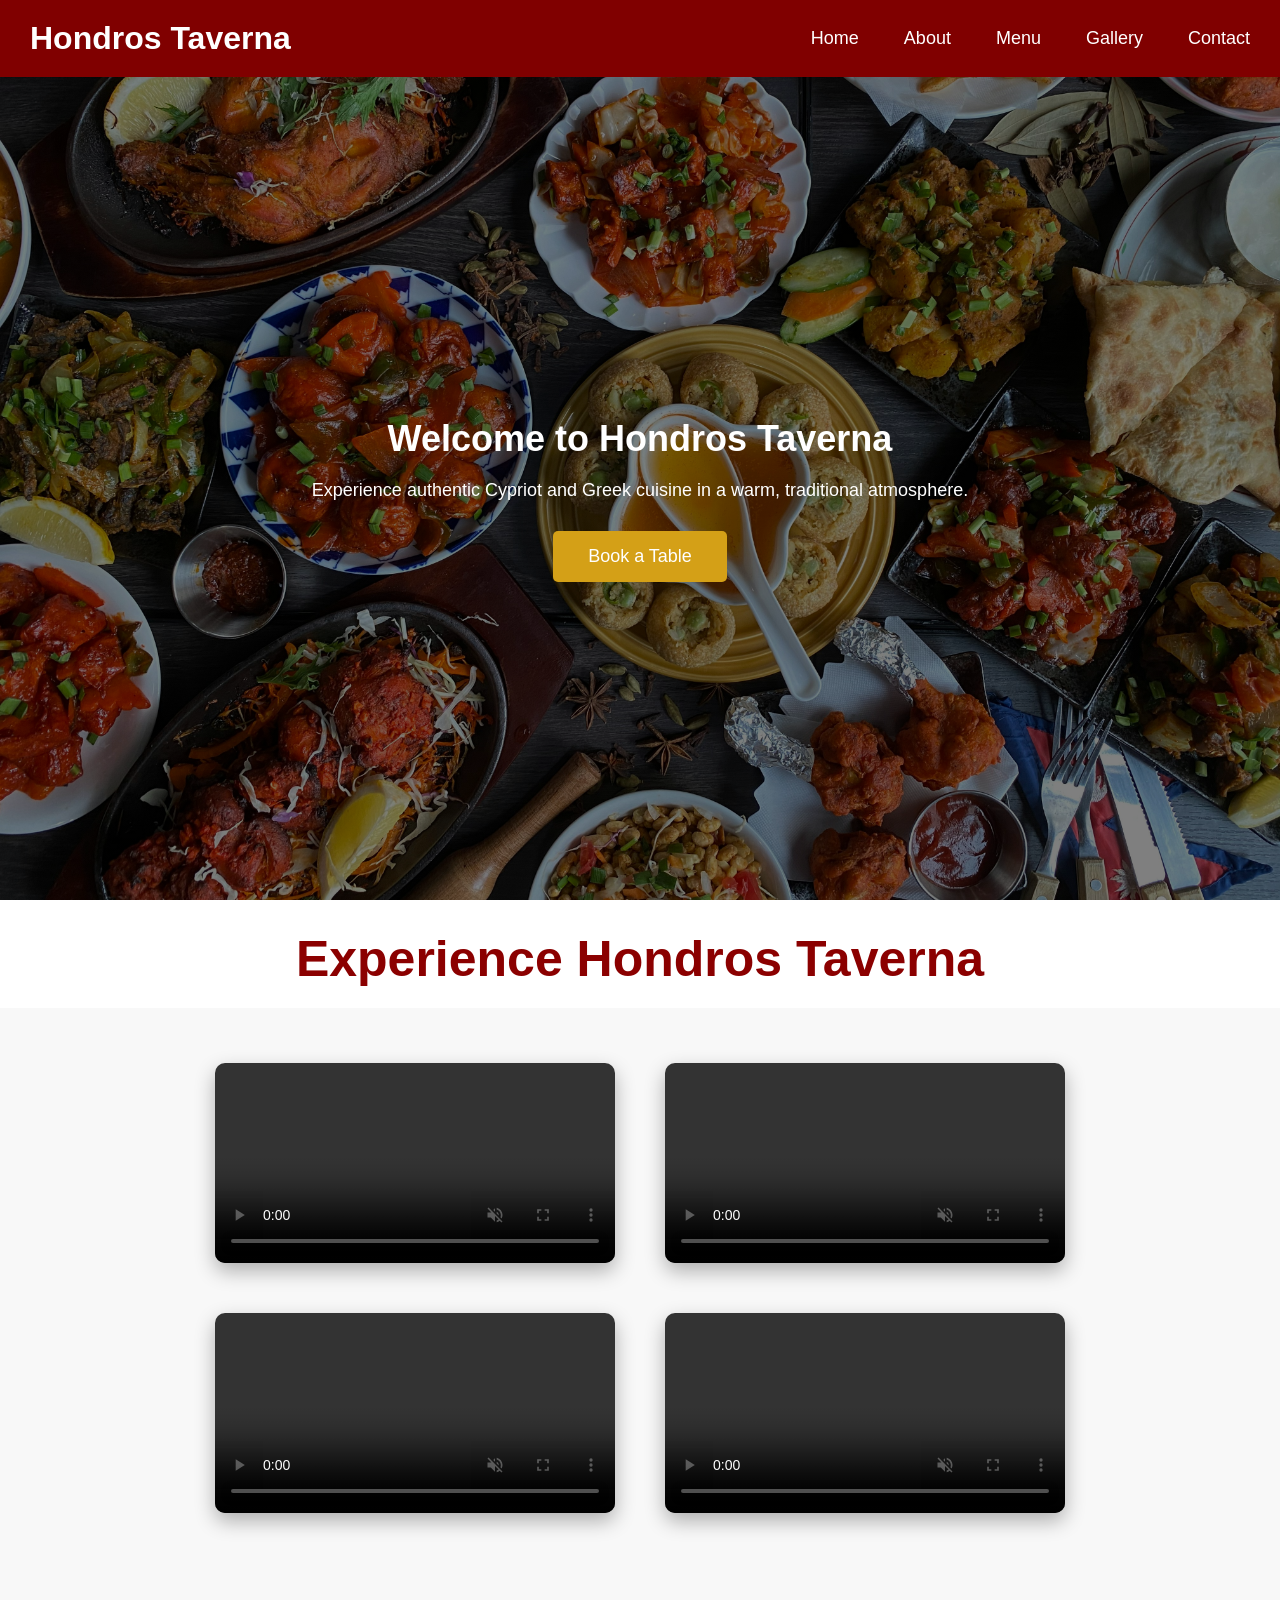
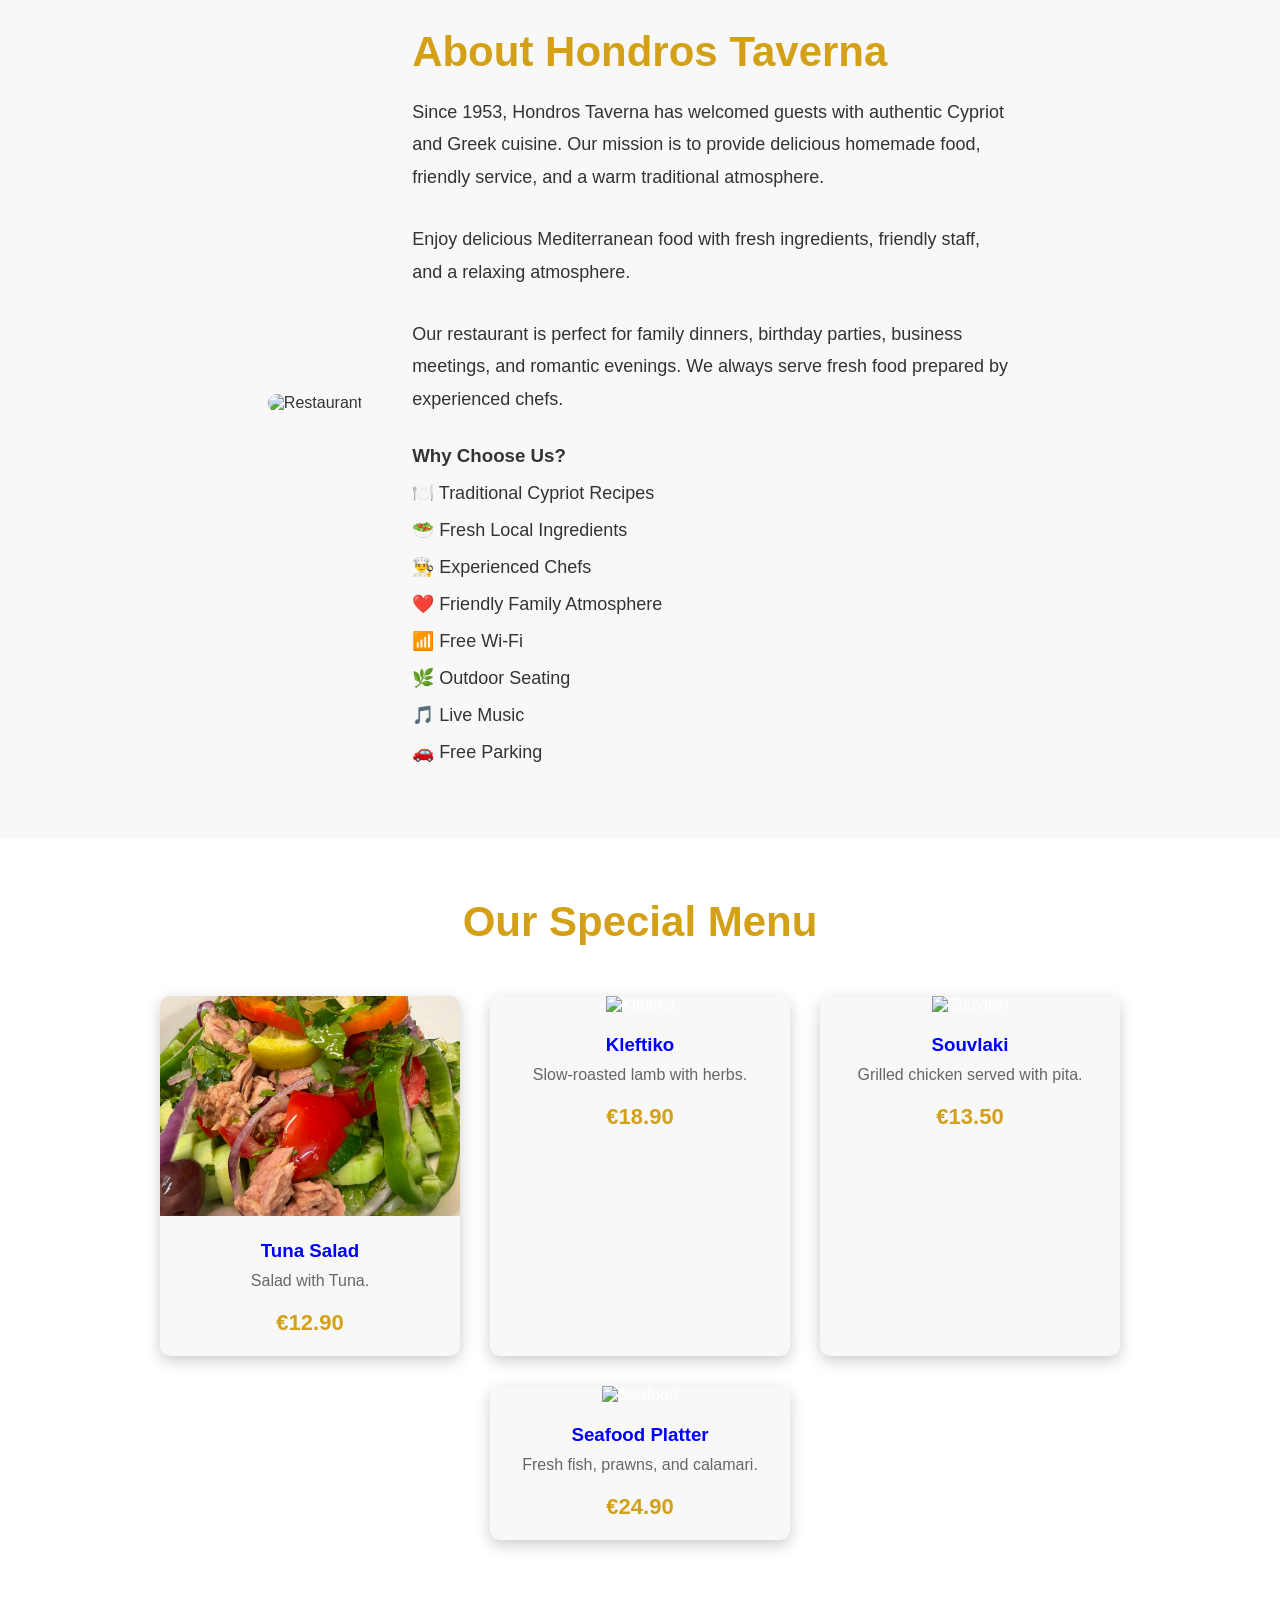
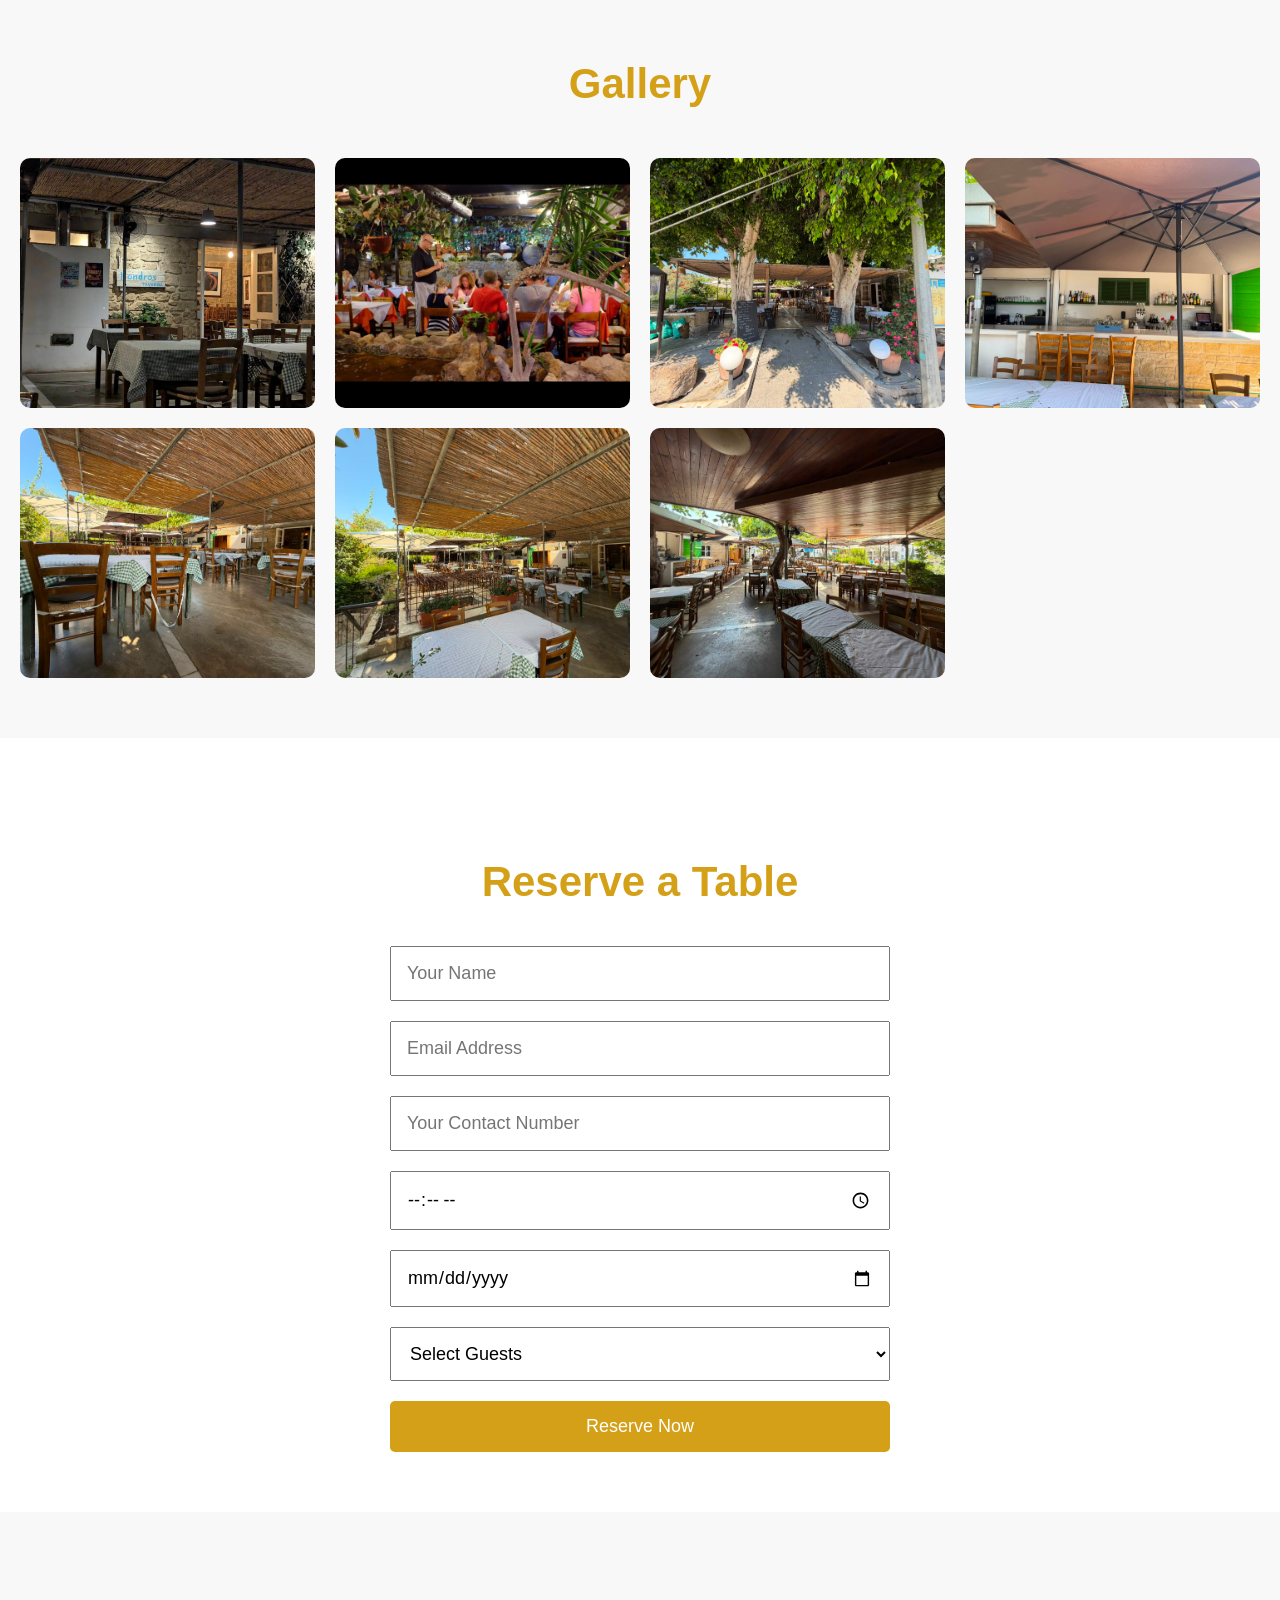
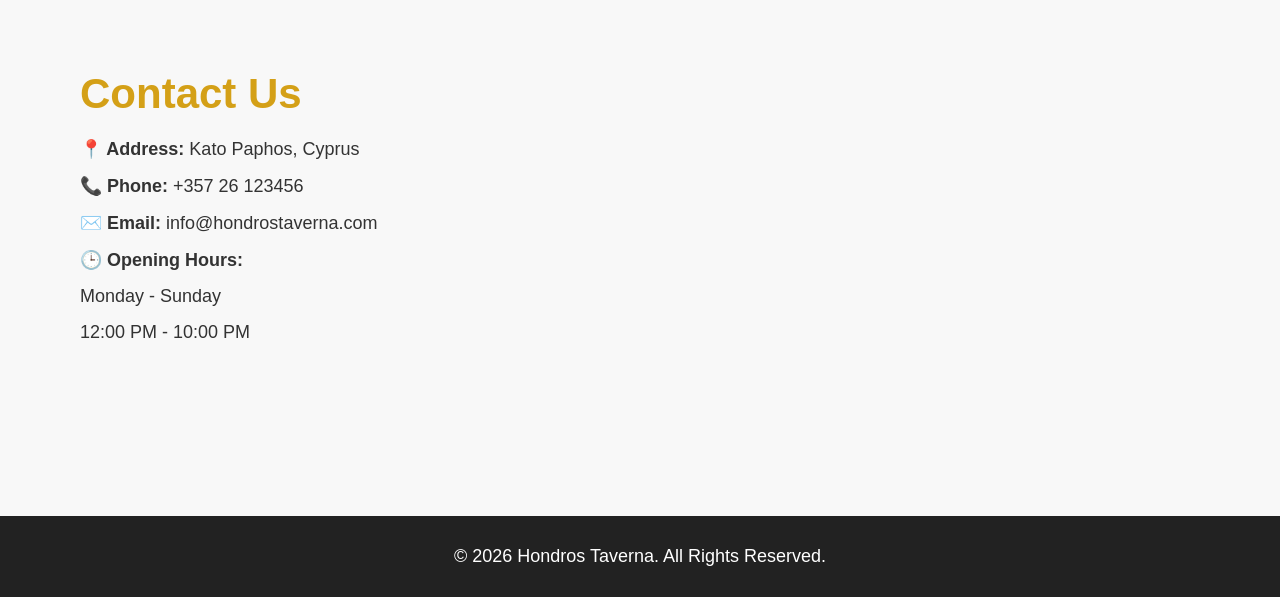
==== commit 391dc894: "Update index.html" ====
--- a/index.html
+++ b/index.html
@@ -33,7 +33,7 @@
             Experience authentic Cypriot and Greek cuisine in a warm,
             traditional atmosphere.
         </p>
-          <a href="#reservation">
+          <a href="#reservation.html">
                <button>Book a Table</button> 
           </a>
 
--- a/style.css
+++ b/style.css
@@ -14,8 +14,10 @@
 }
 
 .hero{
-    padding-top:90px;
-    height:100vh;
+    padding-top:150px;
+    padding-bottom:50px;
+   min-height:100vh;
+    height:auto;
 
     background-image:
     linear-gradient(rgba(0,0,0,0.5),rgba(0,0,0,0.5)),
@@ -41,7 +43,7 @@
     align-items:center;
 
     padding:20px 30px;
-    Z-index:1000;
+    z-index:1000;
 }
 
 .logo{
@@ -53,7 +55,7 @@
     list-style:none;
     justify-content:center;
     flex-wrap: wrap;
-    gap:15px:
+    gap:15px;
 }
 
 nav ul li{
@@ -255,14 +257,14 @@
 }
 
 .reservation{
-    padding-top:120px;
-    padding:60px 20px;
+    
+    padding:120px 20px 60px;
     background:#fff;
     text-align:center;
 }
 
 #reservation{
-    scroll-margin-top:100px;
+    scroll-margin-top:180px;
 }
 
 .reservation h2{
@@ -371,7 +373,7 @@
 @media(max-width:768px){
 
     nav{
-        padding: 15px;
+        padding:10px 15px;
         flex-direction:column;
     }
     .logo{
@@ -383,7 +385,7 @@
     }
 
     nav ul li{
-        margin: 10px 0;
+        margin: 5px 0;
     }
     .hero{
         padding: 20px;
@@ -398,10 +400,12 @@
     }
 
     nav ul{
-        display:flex;
-        flex-direction:column;
-        gap:15px;
-        margin-top:20px;
+        
+        flex-direction:row;
+        flex-wrap:wrap;
+        justify-content:center;
+        gap:10px;
+        margin-top:10px;
     }
 
     .video-container{
